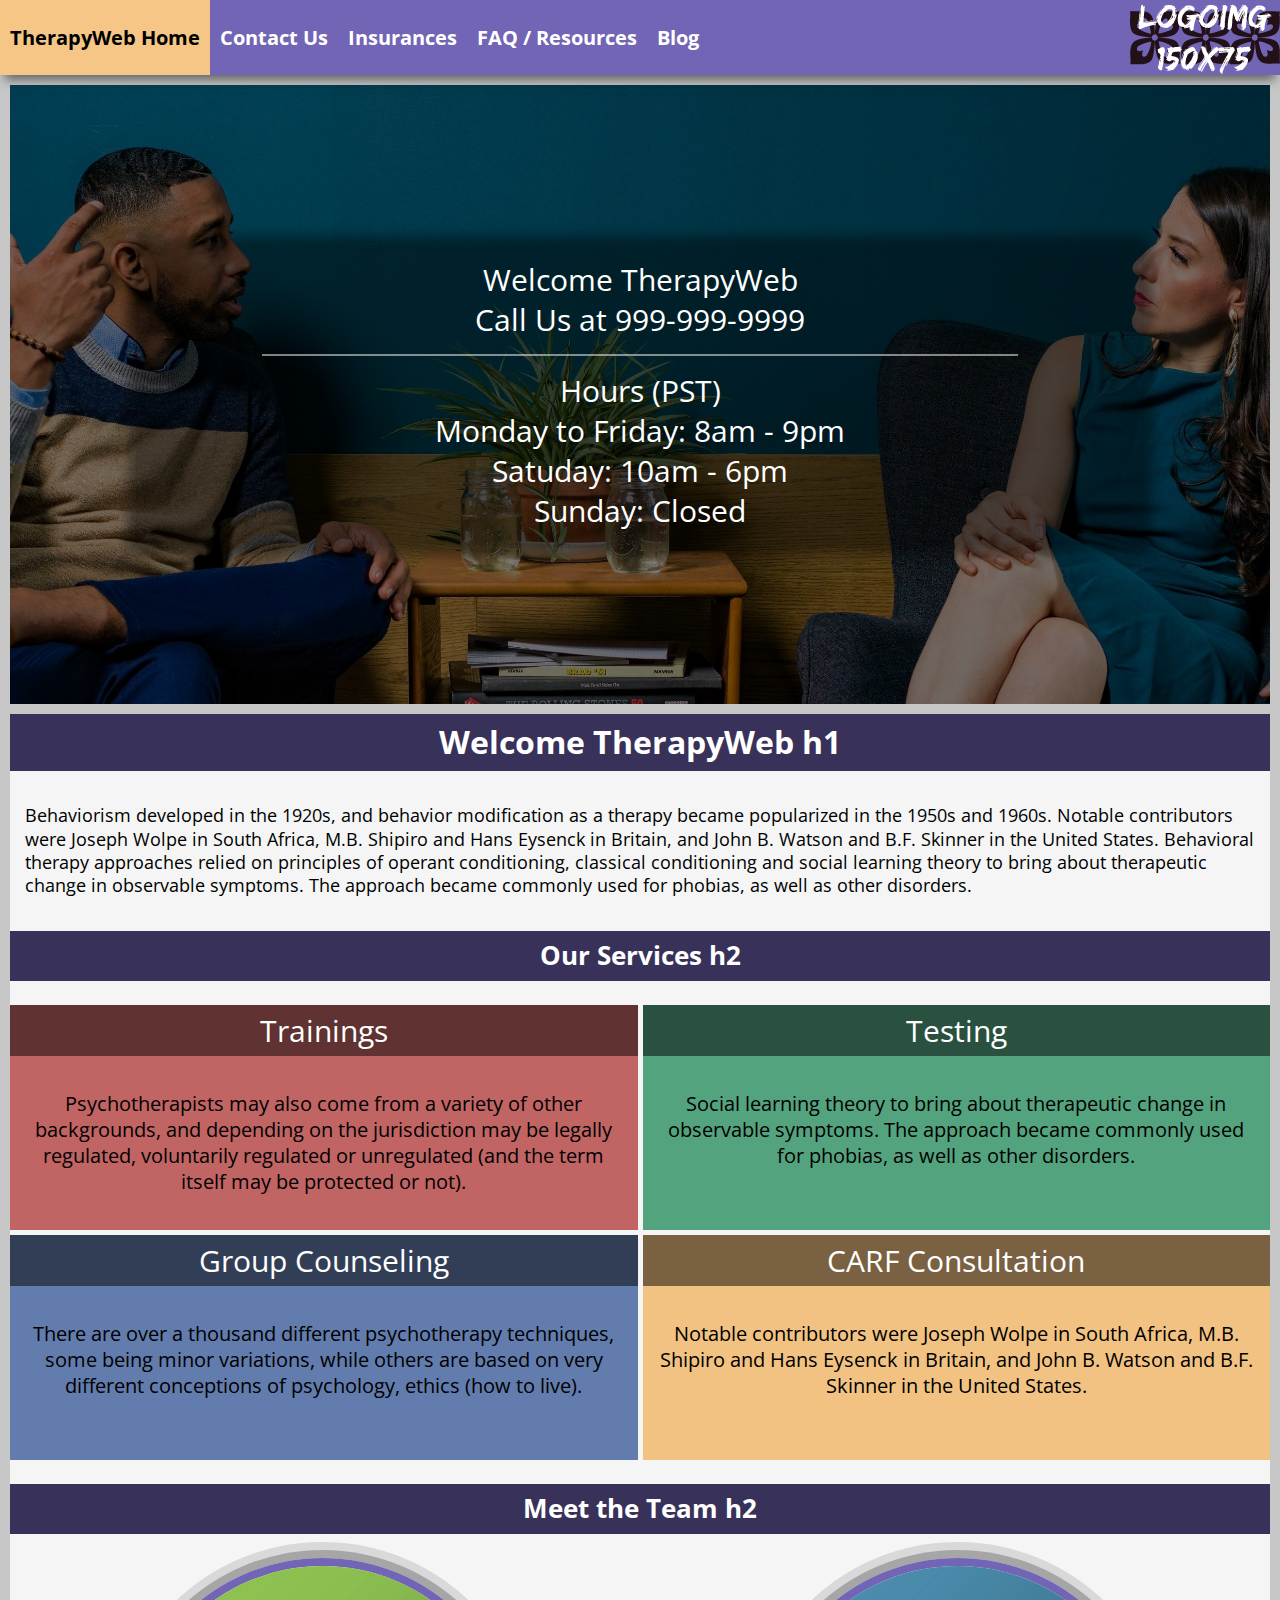
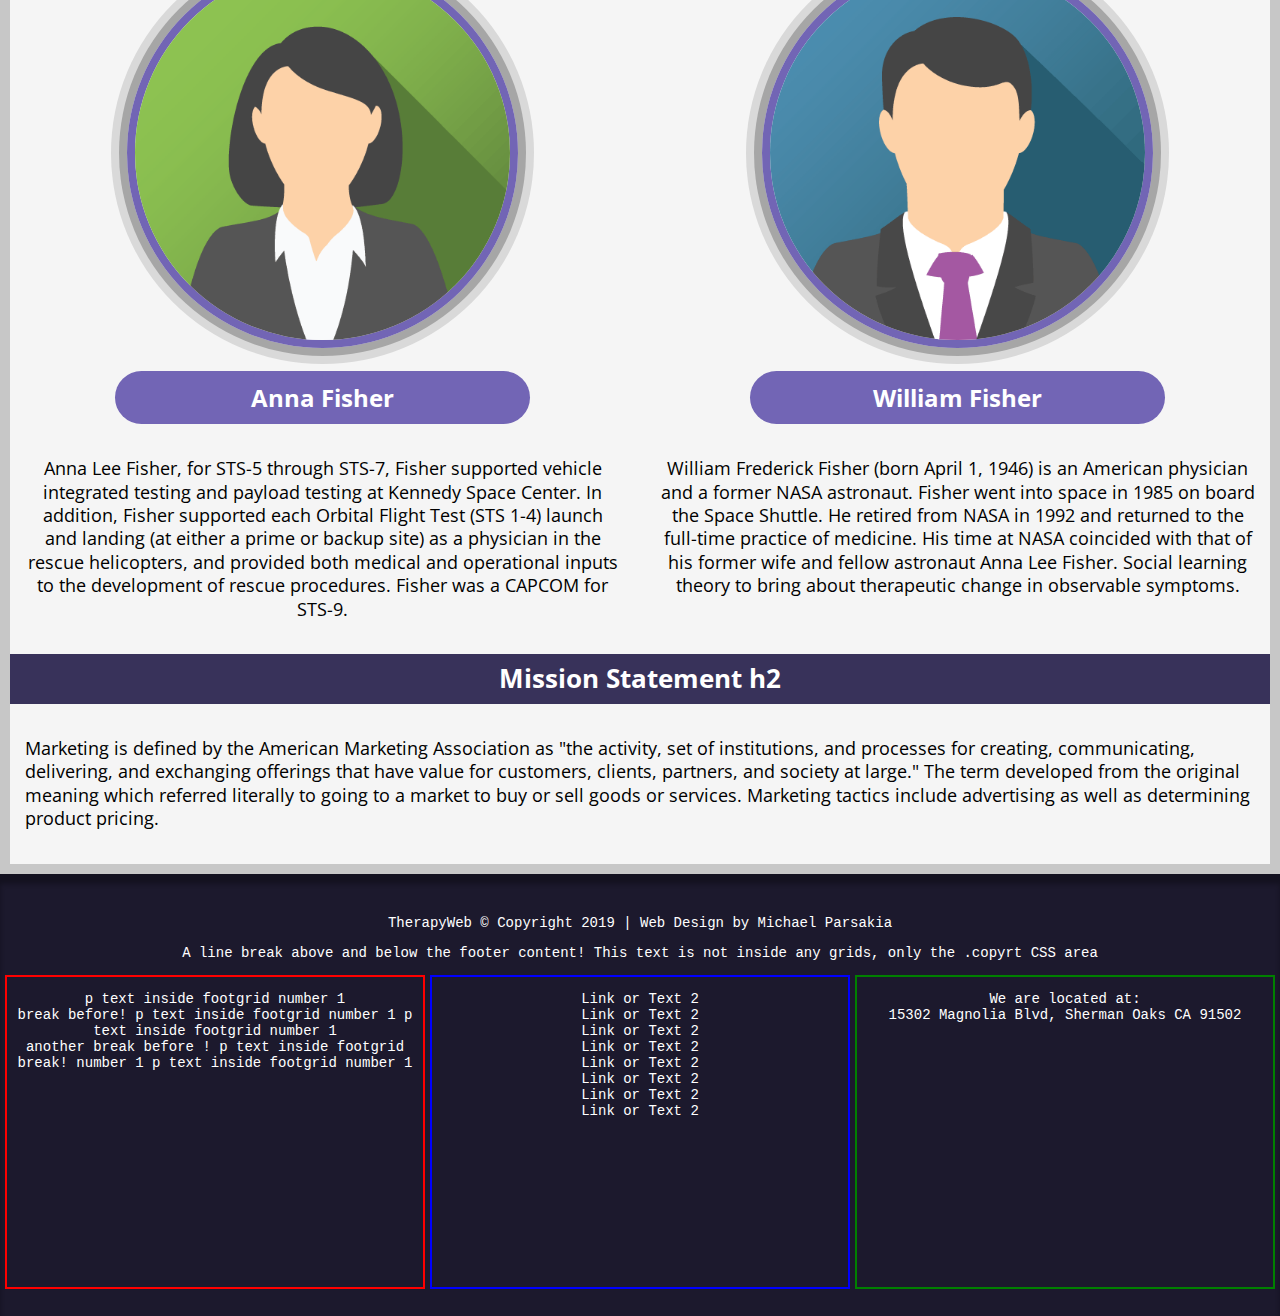
==== index.html @ 4777f462 "gridded footer area, changed some profile pic borders" ====
<!DOCTYPE html>
<html>
<head>
<title>TherapyWeb Home</title>
<link rel="stylesheet" href="css/main.css">
<meta name="description" content="THERAPYWEB-DESCRIPTION">
<meta charset="utf-8">
<meta http-equiv="X-UA-Compatible" content="IE=edge">
<meta name="viewport" content="width=device-width,initial-scale=1">
<link href="https://fonts.googleapis.com/css?family=Open+Sans:400,600" rel="stylesheet"> <!-- for googleFonts -->
</head>
<body>
    
<script>
function navBarJs() {
  var item = document.getElementById("navbar");
  if (item.className === "topnav") {
    item.className += " responsive";
  } else {
    item.className = "topnav";
  }
}
</script>
    
    <nav class="navwrap">
        <div class="topnav" id="navbar">
            <a href="index.html" class="active" id="topact">TherapyWeb Home</a>
            <a href="#">Contact Us</a>
            <a href="#">Insurances</a>
            <a href="#">FAQ / Resources</a>
            <a href="#">Blog</a>
            <a href="javascript:void(0);" class="icon" onclick="navBarJs()"><b>≡</b></a>
            <img class="navlogo" src="photos/150x75test.png"/>
        </div>
    </nav>
    
    <div class="widewrapper"> 
        <header class="herocontainer">
                <img src="photos/clear.gif" class="clearimg"/>
                <div class="herotxt">
                    <p>Welcome TherapyWeb</p>
                    <p>Call Us at 999-999-9999</p>
                    <hr>
                    <p>Hours (PST)</p>
                    <p>Monday to Friday: 8am - 9pm</p>
                    <p>Satuday: 10am - 6pm</p>
                    <p>Sunday: Closed</p>
                </div>
        </header>

        <main class="widemain">
            <div class="wmaintxt">
                <span class="mainlabel"><h1>Welcome TherapyWeb h1</h1></span>
				<p>Behaviorism developed in the 1920s, and behavior modification as a therapy became popularized in the 1950s and 1960s. Notable contributors were Joseph Wolpe in South Africa, M.B. Shipiro and Hans Eysenck in Britain, and John B. Watson and B.F. Skinner in the United States. Behavioral therapy approaches relied on principles of operant conditioning, classical conditioning and social learning theory to bring about therapeutic change in observable symptoms. The approach became commonly used for phobias, as well as other disorders.</p>
                <span class="mainlabel"><h2>Our Services h2</h2></span>
            <br>
                <div class="maingrid">
                    <div class="one"><span class="label">Trainings</span><p>Psychotherapists may also come from a variety of other backgrounds, and depending on the jurisdiction may be legally regulated, voluntarily regulated or unregulated (and the term itself may be protected or not).</p></div>
                    <div class="two"><span class="label">Testing</span><p>Social learning theory to bring about therapeutic change in observable symptoms. The approach became commonly used for phobias, as well as other disorders.</p></div>
                    <div class="three"><span class="label">Group Counseling</span><p>There are over a thousand different psychotherapy techniques, some being minor variations, while others are based on very different conceptions of psychology, ethics (how to live). </p></div>
                    <div class="four"><span class="label">CARF Consultation</span><p> Notable contributors were Joseph Wolpe in South Africa, M.B. Shipiro and Hans Eysenck in Britain, and John B. Watson and B.F. Skinner in the United States.</p></div>
                </div>
            <br>
                <span class="mainlabel"><h2>Meet the Team h2</h2></span>
                <br>
                <div class="teamgrid">
                    <div class="picleft">
                        <div class="pfpcont"><img src="photos/img_avatar2.png"/></div>
                        <span class="pfpspan">Anna Fisher</span>
                        <p>Anna Lee Fisher, for STS-5 through STS-7, Fisher supported vehicle integrated testing and payload testing at Kennedy Space Center. In addition, Fisher supported each Orbital Flight Test (STS 1-4) launch and landing (at either a prime or backup site) as a physician in the rescue helicopters, and provided both medical and operational inputs to the development of rescue procedures. Fisher was a CAPCOM for STS-9.</p>
                    </div>
                    <div class="picright">
                        <div class="pfpcont"><img src="photos/img_avatar.png"/></div>
                        <span class="pfpspan">William Fisher</span>
                        <p>William Frederick Fisher (born April 1, 1946) is an American physician and a former NASA astronaut. Fisher went into space in 1985 on board the Space Shuttle. He retired from NASA in 1992  and returned to the full-time practice of medicine. His time at NASA coincided with that of his former wife and fellow astronaut Anna Lee Fisher. Social learning theory to bring about therapeutic change in observable symptoms. </p>
                    </div>
                </div>
                <span class="mainlabel"><h2>Mission Statement h2</h2></span>
				<p>Marketing is defined by the American Marketing Association as "the activity, set of institutions, and processes for creating, communicating, delivering, and exchanging offerings that have value for customers, clients, partners, and society at large." The term developed from the original meaning which referred literally to going to a market to buy or sell goods or services.  Marketing tactics include advertising as well as determining product pricing.</p>
			</div>
        </main>
    </div>    
    
    <footer class="copyrt">
    <br>
    <p>TherapyWeb © Copyright 2019 | Web Design by Michael Parsakia</p>
    <p>A line break above and below the footer content! This text is not inside any grids, only the .copyrt CSS area</p>
        <div class="footgrid">
          <div class="footleft"><p>p text inside footgrid number 1 <br> break before! p text inside footgrid number 1 p text inside footgrid number 1 <br> another break before ! p text inside footgrid <br> break! number 1 p text inside footgrid number 1</p></div>
          <div class="footmid"><p>Link or Text 2<br>Link or Text 2<br>Link or Text 2<br>Link or Text 2<br>Link or Text 2<br>Link or Text 2<br>Link or Text 2<br>Link or Text 2<br></p></div>
          <div class="footrt">
              <p>We are located at: <br> 15302 Magnolia Blvd, Sherman Oaks CA 91502</p>
              <div class="mapouter">
                  <div class="gmap_canvas">
                      <iframe width="100%" height="250" id="gmap_canvas" src="https://maps.google.com/maps?q=Sherman%20OaksGalleria%2C%20CA&t=&z=13&ie=UTF8&iwloc=&output=embed" frameborder="0" scrolling="no" marginheight="0" marginwidth="0"></iframe>
                  </div>
                  <style>.mapouter{position:relative;text-align:right;height:250px;width:100%;}.gmap_canvas {overflow:hidden;background:none!important;height:250px;width:100%;border-radius:0px;}</style>
              </div>
        </div>
        </div>

    <br>
    </footer>
    
</body>
</html>
---- css/main.css ----
/* TherapyWeb CSS - Michael Parsakia */

html, a {
    letter-spacing: normal;
    font-family: 'Open Sans', sans-serif;
    text-decoration: none;
}

body {
    margin: 0 auto;
    background-color: #808080;
}

/* changes highlight color, WebKit/Blink Browsers, Gecko Browsers */
::selection {
  background: #f5c686; 
}

::-moz-selection {
  background: #f5c686; 
}

/* on mobile / small window stretch page out */
@media screen and (max-width: 800px) {
    body {
        max-width: 100vw;
    }
}

/*  WideWrapper CSS - Wraps "Main" */
.widewrapper {    
    display: flex;
    flex-direction: column;     /* flex and direction or it fucks up */
    min-height: 100vh;          /* stretch body to bottom before footer */
    max-width: 1300px;          /* scales hero image, also offsets navbar! keep in mind if you change this value to update others! */
    background-color: #c7c7c7;
    margin: 0 auto;
    padding: 0px 5px 0px 5px;   /* extra "trim" on the sides wrapping main*/
}

.widewrapper a, a:hover{
    text-decoration: none;
}

.widewrapper b {
    font-weight: bold;
}

/* HeroContainer and ClearGifScale + Text Resizes media queries */
.herocontainer {
    position: relative;
    margin: 10px 5px 5px 5px;
    background-image: linear-gradient(rgba(0, 0, 0, 0.5), rgba(0, 0, 0, 0.5)), url('../photos/hero.jpg'); 
    background-size: auto 100%;
    background-position: center; 
    background-repeat: no-repeat;
}

.clearimg {
    width: 100%;
}


.herotxt {
    position: absolute;
    text-align: center;
    background: rgba(0, 0, 0, 0.4);
    box-shadow: 0 0 12px 8px rgba(0,0,0,0.4); /* blur box soft edges match bg color */
    border-radius: 4px;
    color: #ffffff;
    top: 50%;
    left: 50%;
    transform: translate(-50%, -50%);
    width: 80%;       /* width & height of the shadowbox */
    font-size: 30px;
    line-height: 10px;
}

/* hr style for the rules inside the shadowbox */
.herotxt hr {
    border:none;
    height: 1px;
    color: #ffffff;
    background-color: #ffffff;
    width: 75%;   
}

/* Scaling font for shadowbox resizing */
@media screen and (max-width: 900px) {
    .herotxt {
        font-size: 20px;
    }
}

@media screen and (max-width: 800px) {
    .herotxt {
        font-size: 18px;
    }
}

@media screen and (max-width: 700px) {
    .herotxt {
        font-size: 16px;
    }
}

@media screen and (max-width: 600px) {
    .herotxt {
        font-size: 14px;
    }
}

@media screen and (max-width: 500px) {
    .herotxt {
        font-size: 12px;
    }
}

@media screen and (max-width: 400px) {
    .herotxt {
        font-size: 10px;
    }
}

@media screen and (max-width: 300px) {
    .herotxt {
        font-size: 8px;
    }
}

/* header for pages that are NOT the homepage with hero image - FIX THIS UP!! */
.wideheader {
    padding: 10px;
    margin: 5px;
    text-align: center;
    color: #f5f5f5;
    background-color: #323232;
}

.wideheader h1 {
    color: #f5f5f5;
    font-size: 32px; 
    margin: 0 auto;
}


/* widemain CSS - inner container of widerwapper & used on one-off pages and homepage */
.widemain {
    font-size: 18px;
    padding: 0px;
    margin: 5px 5px 10px 5px;       /* for some reason bottom needs double PX before footer (TRBL) */
    background-color: #f5f5f5;
    flex: 1;                        /* stretches the container to the footer */
}

/* we don't have any hr's yet but if we do we will use this, sofar we use .mainlabel below */
.widemain hr {
    border: none;
    height: 2px;
    color: #7265b5;
    background-color: #7265b5;
    width: 100%;
    margin-top:5px;
    margin-bottom:5px;
}

/* SPANNED h1 and h2 tags, used in the "span" tags for the "headings" (purple lines) */
.mainlabel h1 {
    padding: 6px 0px 8px 0px;
    color: #ffffff;
    background: #38325a;
    border-radius: 0px;
    text-align: center;
    width: 100%;
    margin: 0 auto;
    font-size: 32px;
}

.mainlabel h2 {
    padding: 6px 0px 8px 0px;
    color: #ffffff;
    background: #38325a;
    border-radius: 0px;
    text-align: center;
    width: 100%;
    margin: 0 auto;
    font-size: 26px;
}

/* If you need regular h-tags (unspanned) code them in here (most likely inside wmaintxt) */

/* --- Most content is inside wmaintxt --- */
.wmaintxt {
    
}

/* PurpleBanner Spanned edge to edge, but this currently affects <p> tags in the grids! */
.wmaintxt p {
    padding: 15px;  
    line-height: 130%;
    color: #000000;
}

/* mobile overrides wmaintxt */
@media screen and (max-width: 700px) {
    .wmaintxt {

    }
    
    .wmaintxt p {
    padding: 10px;  
    line-height: 130%;
    color: #000000;
    }
}


/* Navbar CSS and JS Styling */
.navwrap {
    display: block;
    background-color: #7265b5;
    overflow: hidden;
    position: sticky;
    position: -webkit-sticky;
    top: 0;
    -moz-box-shadow: 0px 10px 10px -5px rgba(0,0,0,0.5); /* dropshadow trim & cross-browser css */
    -webkit-box-shadow: 0px 10px 10px -5px rgba(0,0,0,0.5);
    box-shadow: 0px 10px 10px -5px rgba(0,0,0,0.5);
    z-index: 999;       /* z-index high value to always show this top, (fix for hero img overlap) */
}

.topnav {
    max-width: 1310px;      /* This value = widewrapper max + it's padding left and right */
    margin: 0 auto;
    overflow: hidden;
    background-color: #7265b5;
}

/* Links <a>'s must be floated left, navlogo must be floated right for this long-purple to work & center things above content*/
.topnav a {
    float: left;
    padding: 0px 10px;      /* 10 so it lines up w/ widewrap pad L R */
    font-size: 20px;   
    font-weight: bold;
    color: #ffffff;
    line-height: 75px;      /* line-height of the logo's tall value */

}

.navlogo {
    float:right;
    max-height: 75px;       /* most likely not neccesary if logo is 150x75 */
}


.topnav a:hover {
    background-color: #f5c686;
    color: black;
}

/* override the text to black on first button */
#topact {
    color:#000000; 
}

.active {
    background-color: rgba(255, 255, 255, 0.5);
    color: black;
}

.topnav .icon {
    display: none;
}

    
/*
navbar breakpoints for scaling below, fix later.
some of the text will wrap and the navbar will take up 2x the space
also the logo needs to scale down or be hidden completely
this navbar size is smaller than full-size but not the sandwich-iphone menu one

@media screen and (max-width: 1000px) {
    .navlogo {
        display: none;
    }
    .topnav a {
        font-size: 18px;
        padding: 0px 10px;
    }
}
    
*/

/* navbar changes when on mobile or resize */
@media screen and (max-width: 700px) {

    .navlogo {
        display: none; /* hide the logo for now, maybe we can get this to show nicely somehow later */
    }
    
    .topnav a {
        line-height: 65px;
    }
    
    .topnav a:not(:first-child) {
        display: none;
  }

    .topnav a.icon {
        float: right;
        display: block;
        background-color: rgba(0,0,0,0.5);   
        color: white;
        padding: 0 28px;
        font-size: 32px;
  }
    
    .topnav a:hover {
        background-color: #f5c686;  
        color: #000000;
  }

    .topnav.responsive {
        position: relative;
  }

    .topnav.responsive .icon {
        position: absolute;
        right: 0;
        top: 0;
  }

    .topnav.responsive a {
        float: none;
        display: block;
        text-align: left;
  }
}


/* copyright area footer & remember the <p> overrides, .copyrt wraps the grid's rules !! */
.copyrt {
    background-color: #1c192d;
    padding: 5px;
    -moz-box-shadow: 0px 10px 5px rgba(0,0,0,0.3) inset;
    -webkit-box-shadow: 0px 10px 5px rgba(0,0,0,0.3) inset;
    box-shadow: 0px 10px 5px rgba(0,0,0,0.3) inset;
}

.copyrt p {
    font-size: 14px;
    text-align: center;
    font-family: monospace;
    color: #ffffff;
}

/* the 3 div grid in the footer left mid right */
.footgrid {
  display: grid;
  word-wrap: break-word;
  grid-gap: 5px;
  grid-template-columns: 1fr 1fr 1fr;
  grid-template-rows: 1fr;
  grid-template-areas: "footleft footmid footrt";
}

.footleft { 
    grid-area: footleft; 
    border: 2px red solid;
}

.footmid {
    grid-area: footmid;
    border: 2px blue solid;
}

.footrt { 
    grid-area: footrt; 
    border:2px green solid;
}


/* Footer Grid Vertical Mobile */
@media screen and (max-width: 800px) {
    .footgrid {
    display: grid;
    grid-template-columns: auto;
    grid-template-rows: auto;    
    grid-template-areas:"footleft" 
                        "footmid"
                        "footrt";
    }
}



/* Specific CSS Rules Begin */

.label {
    display: block;
    background: rgba(0,0,0,0.5);
    color: #ffffff;
    font-size: 30px;
    padding: 5px;
}

/* 2 x 2 Grid on Homepage for Content */
.maingrid {
    display: grid;
    word-wrap: break-word;
    grid-gap: 5px;
    grid-template-columns: 1fr 1fr;
    grid-template-rows: 1fr 1fr;
    grid-template-areas:"one two"
                        "three four";
}

.one {
    grid-area: one;
    background-color: #c16464;
    text-align: center;
    font-size: 20px;
    color: #000000;    
}

.two {
    grid-area: two;
    background-color: #54a37f;
    text-align: center;
    font-size: 20px;
    color: #000000;
}

.three {
    grid-area: three;
    background-color: #627cad;
    text-align: center;
    font-size: 20px;
    color: #000000;
}

.four {
    grid-area: four;
    background-color: #f2c282;
    text-align: center;
    font-size: 20px;
    color: #000000;
}

/* Reorder the Grid to Vertical on Mobile */
@media screen and (max-width: 800px) {
    .maingrid{
    display: grid;
    grid-template-columns: auto;
    grid-template-rows: auto;    
    grid-template-areas:"one" 
                        "two"
                        "three"
                        "four";
    }
}

/* Meet the Team Grid */
.teamgrid {
  display: grid;
  word-wrap: break-word;
  grid-gap: 10px;
  grid-template-columns: 1fr 1fr;
  grid-template-rows: 1fr;
  grid-template-areas: "picleft picright";
}

.picleft { 
    grid-area: picleft;
    text-align: center;
}

.picright { 
    grid-area: picright;   
    text-align: center;
}

/* Vertical Team Grid Mobile */
@media screen and (max-width: 800px) {
    .teamgrid {
    display: grid;
    grid-template-columns: auto;
    grid-template-rows: auto;    
    grid-template-areas:"picleft" 
                        "picright";
    }
}

/* Meet the Team photos CSS */
.pfpcont {
   text-align: center;
   margin: 0 auto;
   padding-bottom: 18px;
}

.pfpcont img {
  border-radius: 50%;
  max-width: 60%;
  border: 8px solid #7265b5;
  box-shadow:0 0 0 8px hsl(0, 0%, 65%),  0 0 0 16px hsl(0, 0%, 85%);
}

.pfpspan {
    padding: 10px 20px;
    font-size: 24px;
    color: #ffffff;
    background: #7265b5;
    border-radius: 50px;
    display: block;
    margin: 0 auto;
    width: 60%;
    font-weight: bold;
}







/*  ----- PROGRAMMING NOTES -----
-----------------------------------------------------------------------------------------------
https://www.tutorialrepublic.com/codelab.php?topic=faq&file=placing-text-over-an-image-with-css

<!DOCTYPE html>
<html lang="en">
<head>
<meta charset="UTF-8">
<title>Example of Text Block Over Image</title>
<style type="text/css">
    .box{
        position: relative;
        display: inline-block; 
    }
    .box .text{
        position: absolute;
        z-index: 999;
        margin: 0 auto;
        left: 0;
        right: 0;        
        text-align: center;
        top: 40%; 
        background: rgba(0, 0, 0, 0.8);
        font-family: Arial,sans-serif;
        color: #fff;
        width: 60%;
    }
</style>
</head> 
<body>
    <div class="box">
    	<img src="/examples/images/kites.jpg" alt="Flying Kites">
        <div class="text">
            <h1>Flying Kites</h1>
        </div>
    </div>
</body>
</html>           

------------------------------------------------------------------------------------------------

http://www.delwinvriend.com/en/resizable-full-width-hero-images

<div style="width: 100%; background-image: url('hero_1920x468px.jpg'); background-size: auto 100%; background-position: center top; background-repeat: no-repeat;">
    <div style="max-width: 960px; margin: 0 auto;">
        <img src="clear_960x468.gif" style="width: 100%;" alt="My Hero" />
    </div>
</div>

------------------------------------------------------------------------------------------------

https://www.w3schools.com/howto/howto_css_image_text.asp (also have TL TR BL BR)


.centered {
  position: absolute;
  top: 50%;
  left: 50%;
  transform: translate(-50%, -50%);
}

<div class="container">
  <img src="img_snow_wide.jpg" alt="Snow" style="width:100%;">
  <div class="bottom-left">Bottom Left</div>
  <div class="top-left">Top Left</div>
  <div class="top-right">Top Right</div>
  <div class="bottom-right">Bottom Right</div>
  <div class="centered">Centered</div>
</div>



On the one two three four divs, bottom rounding only:
border-radius: 0px 0px 10px 10px;
*/
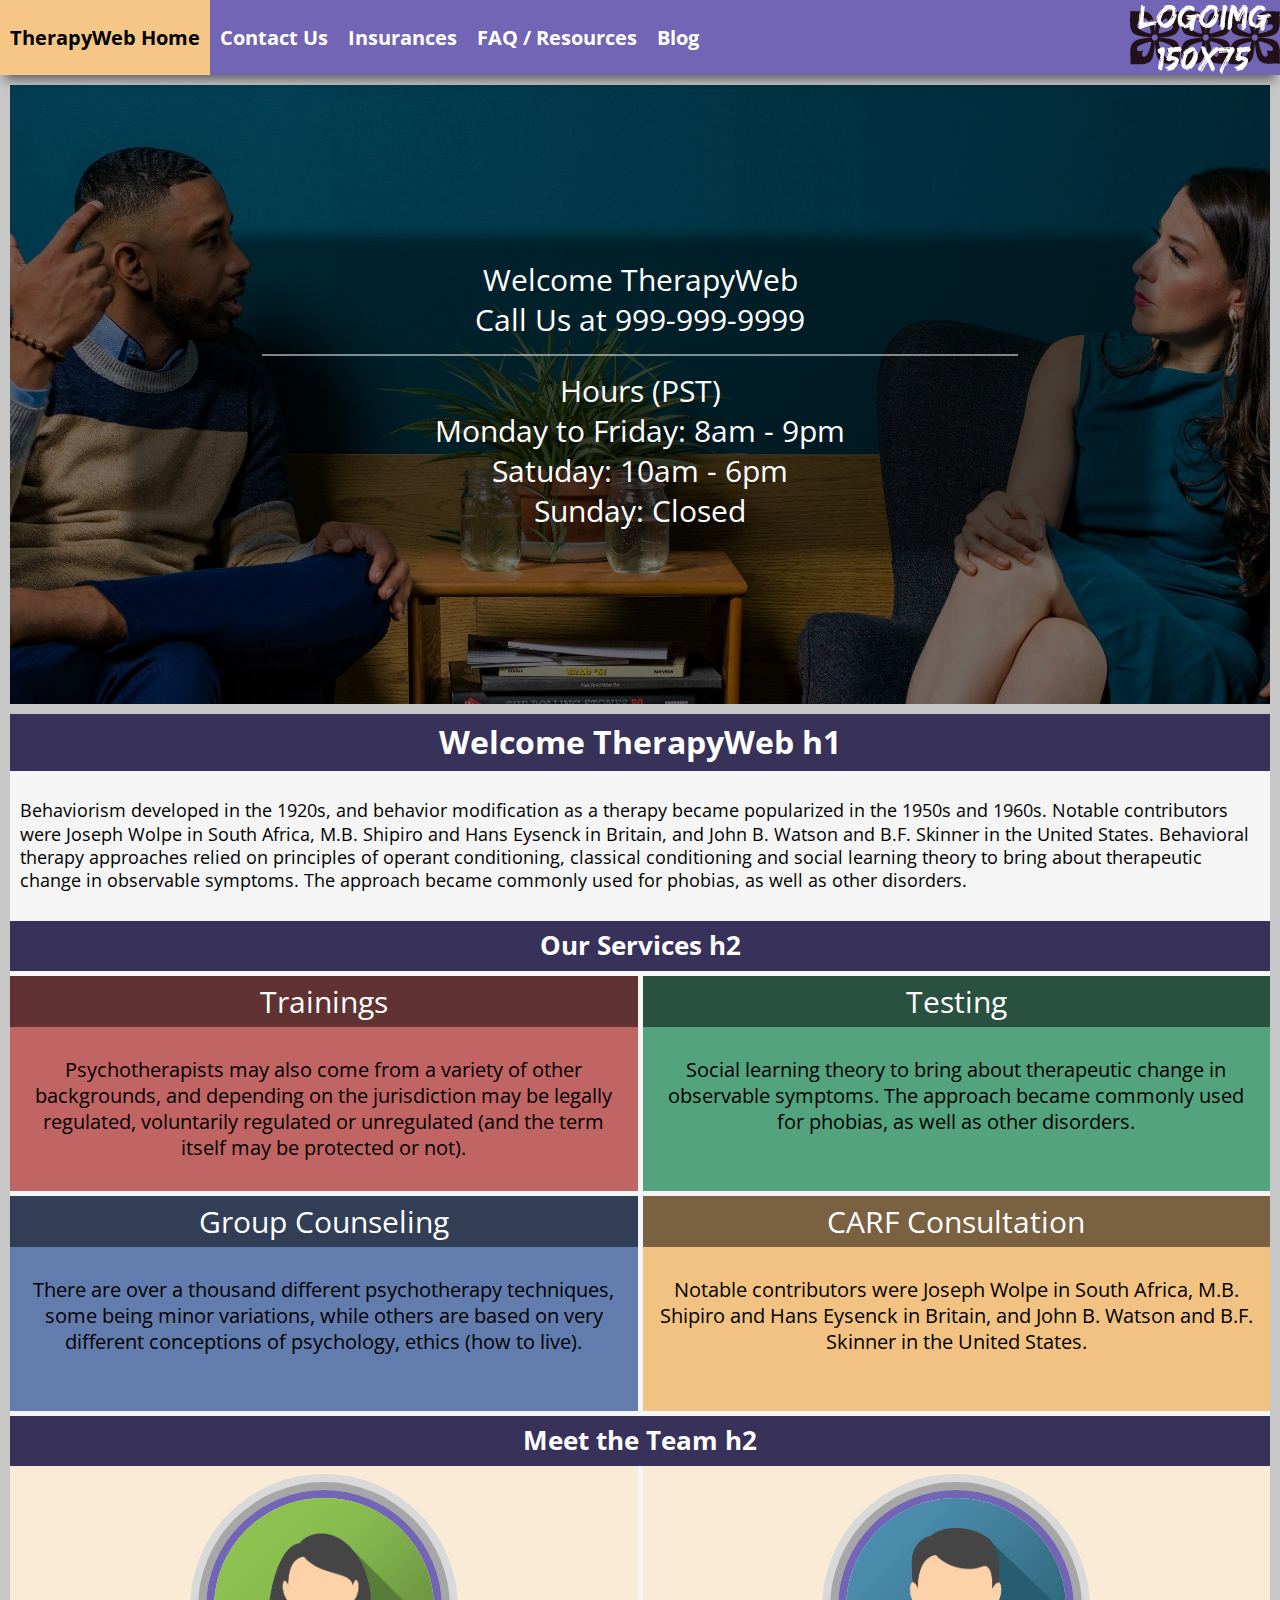
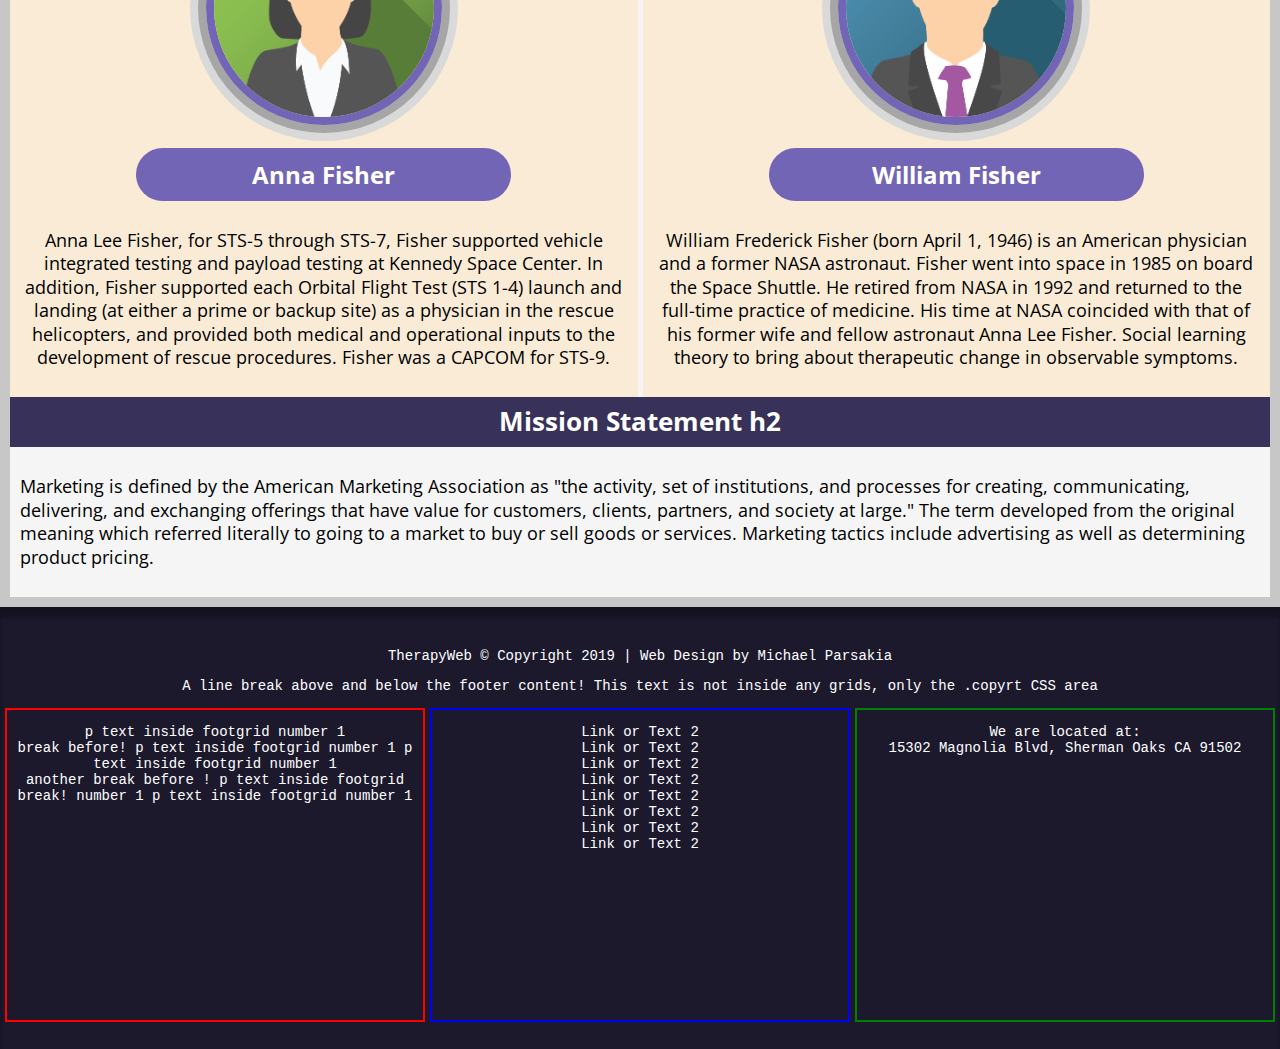
==== commit 61d28c89: "minor changes, fixed hero text scaling and overflow, some grid gap fixes" ====
--- a/index.html
+++ b/index.html
@@ -53,16 +53,13 @@
                 <span class="mainlabel"><h1>Welcome TherapyWeb h1</h1></span>
 				<p>Behaviorism developed in the 1920s, and behavior modification as a therapy became popularized in the 1950s and 1960s. Notable contributors were Joseph Wolpe in South Africa, M.B. Shipiro and Hans Eysenck in Britain, and John B. Watson and B.F. Skinner in the United States. Behavioral therapy approaches relied on principles of operant conditioning, classical conditioning and social learning theory to bring about therapeutic change in observable symptoms. The approach became commonly used for phobias, as well as other disorders.</p>
                 <span class="mainlabel"><h2>Our Services h2</h2></span>
-            <br>
                 <div class="maingrid">
                     <div class="one"><span class="label">Trainings</span><p>Psychotherapists may also come from a variety of other backgrounds, and depending on the jurisdiction may be legally regulated, voluntarily regulated or unregulated (and the term itself may be protected or not).</p></div>
                     <div class="two"><span class="label">Testing</span><p>Social learning theory to bring about therapeutic change in observable symptoms. The approach became commonly used for phobias, as well as other disorders.</p></div>
                     <div class="three"><span class="label">Group Counseling</span><p>There are over a thousand different psychotherapy techniques, some being minor variations, while others are based on very different conceptions of psychology, ethics (how to live). </p></div>
                     <div class="four"><span class="label">CARF Consultation</span><p> Notable contributors were Joseph Wolpe in South Africa, M.B. Shipiro and Hans Eysenck in Britain, and John B. Watson and B.F. Skinner in the United States.</p></div>
                 </div>
-            <br>
                 <span class="mainlabel"><h2>Meet the Team h2</h2></span>
-                <br>
                 <div class="teamgrid">
                     <div class="picleft">
                         <div class="pfpcont"><img src="photos/img_avatar2.png"/></div>
--- a/css/main.css
+++ b/css/main.css
@@ -1,6 +1,10 @@
 /* TherapyWeb CSS - Michael Parsakia */
 
-html, a {
+html {
+    background-color: #808080;
+}
+
+a {
     letter-spacing: normal;
     font-family: 'Open Sans', sans-serif;
     text-decoration: none;
@@ -9,6 +13,7 @@
 body {
     margin: 0 auto;
     background-color: #808080;
+    font-family: 'Open Sans', sans-serif;
 }
 
 /* changes highlight color, WebKit/Blink Browsers, Gecko Browsers */
@@ -88,45 +93,47 @@
 /* Scaling font for shadowbox resizing */
 @media screen and (max-width: 900px) {
     .herotxt {
-        font-size: 20px;
+        font-size: 24px;
     }
 }
 
 @media screen and (max-width: 800px) {
     .herotxt {
-        font-size: 18px;
+        font-size: 22px;
     }
 }
 
 @media screen and (max-width: 700px) {
     .herotxt {
-        font-size: 16px;
+        font-size: 20px;
     }
 }
 
 @media screen and (max-width: 600px) {
     .herotxt {
-        font-size: 14px;
+        font-size: 18px;
     }
 }
 
 @media screen and (max-width: 500px) {
     .herotxt {
-        font-size: 12px;
+        font-size: 16px;
+    }
+
+}
+
+@media screen and (max-width:450px) {
+        .herocontainer {
+        overflow: scroll; /* scroll overflow the text & shadowbox in case of an old phone visiting site... */
     }
 }
 
 @media screen and (max-width: 400px) {
     .herotxt {
-        font-size: 10px;
-    }
-}
-
-@media screen and (max-width: 300px) {
-    .herotxt {
-        font-size: 8px;
-    }
-}
+        font-size: 14px;
+    }
+}
+
 
 /* header for pages that are NOT the homepage with hero image - FIX THIS UP!! */
 .wideheader {
@@ -196,7 +203,7 @@
 
 /* PurpleBanner Spanned edge to edge, but this currently affects <p> tags in the grids! */
 .wmaintxt p {
-    padding: 15px;  
+    padding: 10px;  
     line-height: 130%;
     color: #000000;
 }
@@ -249,7 +256,7 @@
 
 .navlogo {
     float:right;
-    max-height: 75px;       /* most likely not neccesary if logo is 150x75 */
+    max-height: 75px;       /* most likely not neccesary if logo is == 150x75 */
 }
 
 
@@ -310,7 +317,7 @@
         float: right;
         display: block;
         background-color: rgba(0,0,0,0.5);   
-        color: white;
+        color: #ffffff;
         padding: 0 28px;
         font-size: 32px;
   }
@@ -407,8 +414,11 @@
 /* 2 x 2 Grid on Homepage for Content */
 .maingrid {
     display: grid;
+    
+    padding: 5px 0px;
+    grid-gap: 5px;
+    
     word-wrap: break-word;
-    grid-gap: 5px;
     grid-template-columns: 1fr 1fr;
     grid-template-rows: 1fr 1fr;
     grid-template-areas:"one two"
@@ -463,8 +473,8 @@
 /* Meet the Team Grid */
 .teamgrid {
   display: grid;
+  grid-gap: 5px;
   word-wrap: break-word;
-  grid-gap: 10px;
   grid-template-columns: 1fr 1fr;
   grid-template-rows: 1fr;
   grid-template-areas: "picleft picright";
@@ -473,11 +483,14 @@
 .picleft { 
     grid-area: picleft;
     text-align: center;
+    background-color: #faebd7;
 }
 
 .picright { 
     grid-area: picright;   
     text-align: center;
+    background-color: #faebd7;
+
 }
 
 /* Vertical Team Grid Mobile */
@@ -493,6 +506,7 @@
 
 /* Meet the Team photos CSS */
 .pfpcont {
+   padding-top: 24px;
    text-align: center;
    margin: 0 auto;
    padding-bottom: 18px;
@@ -500,20 +514,20 @@
 
 .pfpcont img {
   border-radius: 50%;
-  max-width: 60%;
+  max-width: 35%;
   border: 8px solid #7265b5;
   box-shadow:0 0 0 8px hsl(0, 0%, 65%),  0 0 0 16px hsl(0, 0%, 85%);
 }
 
 .pfpspan {
-    padding: 10px 20px;
+    padding: 10px 15px;
     font-size: 24px;
     color: #ffffff;
-    background: #7265b5;
+    background-color: #7265b5;
     border-radius: 50px;
     display: block;
     margin: 0 auto;
-    width: 60%;
+    width: 55%;
     font-weight: bold;
 }
 
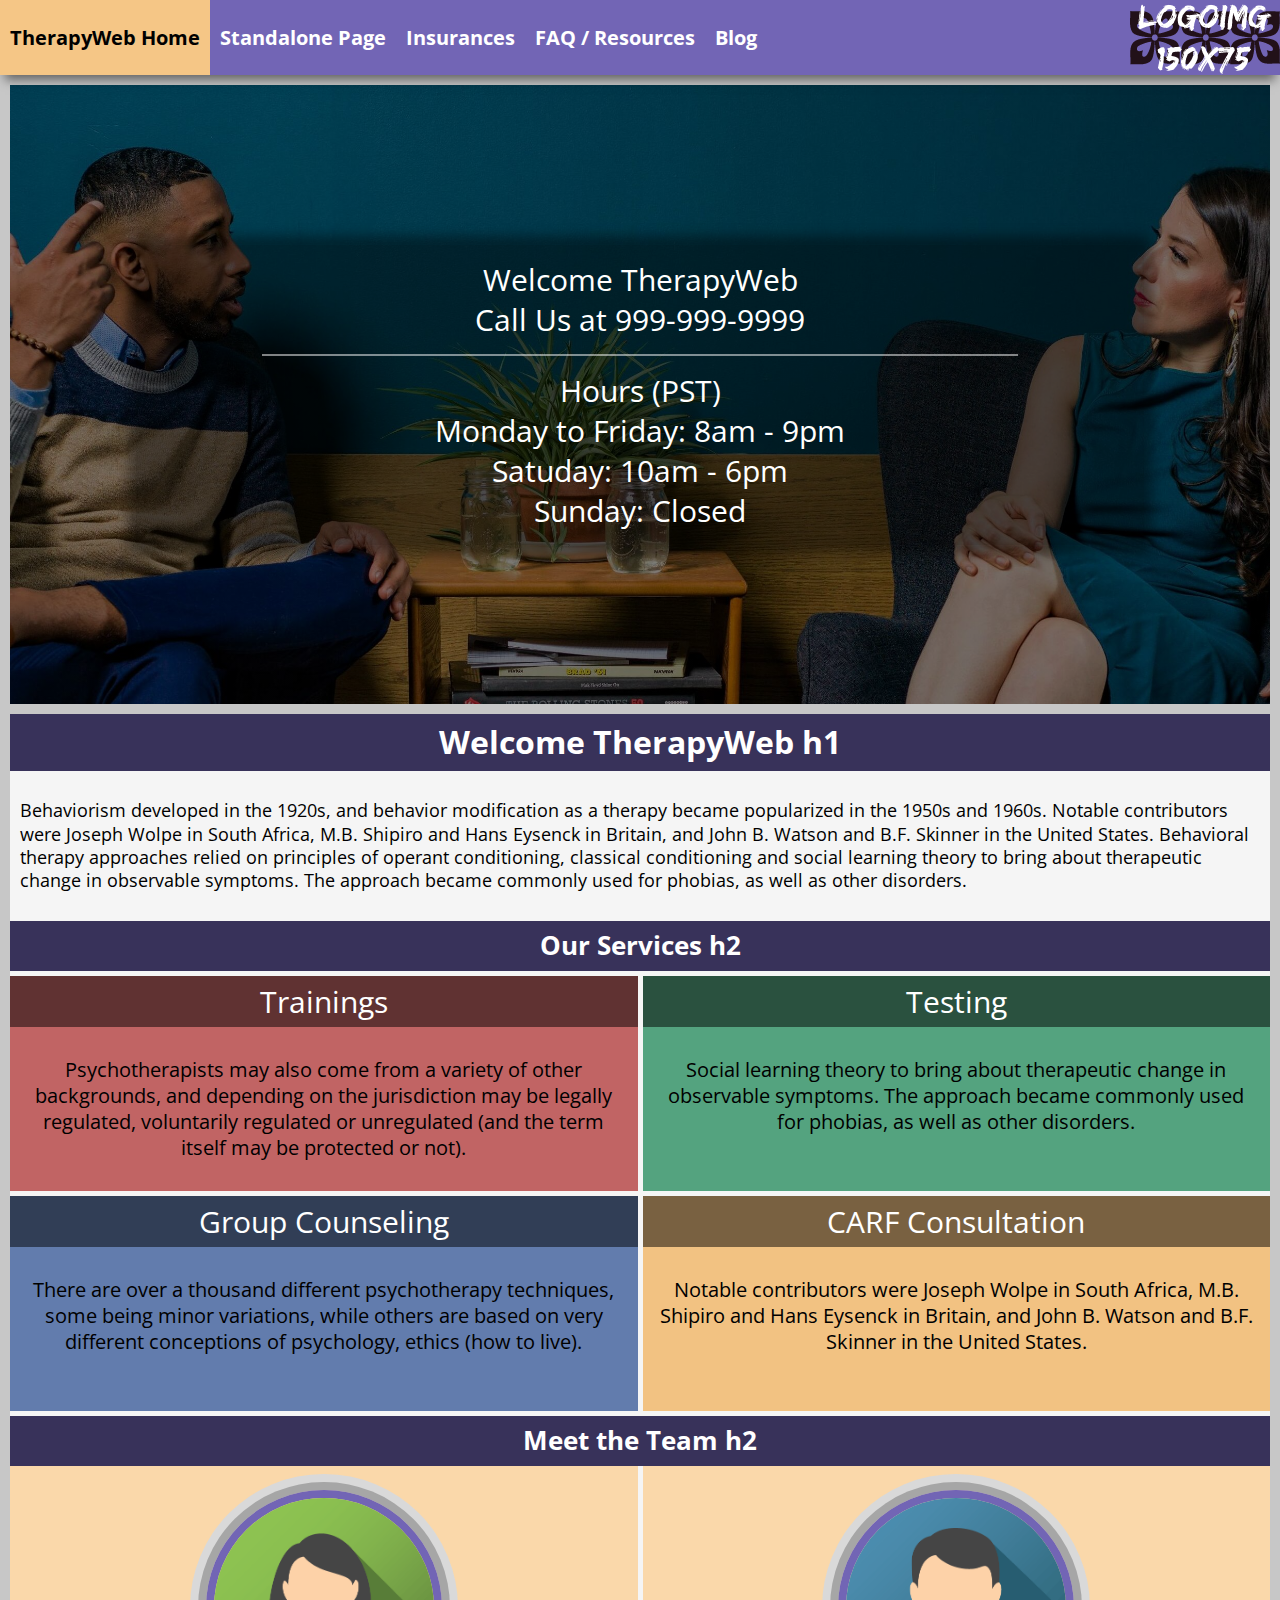
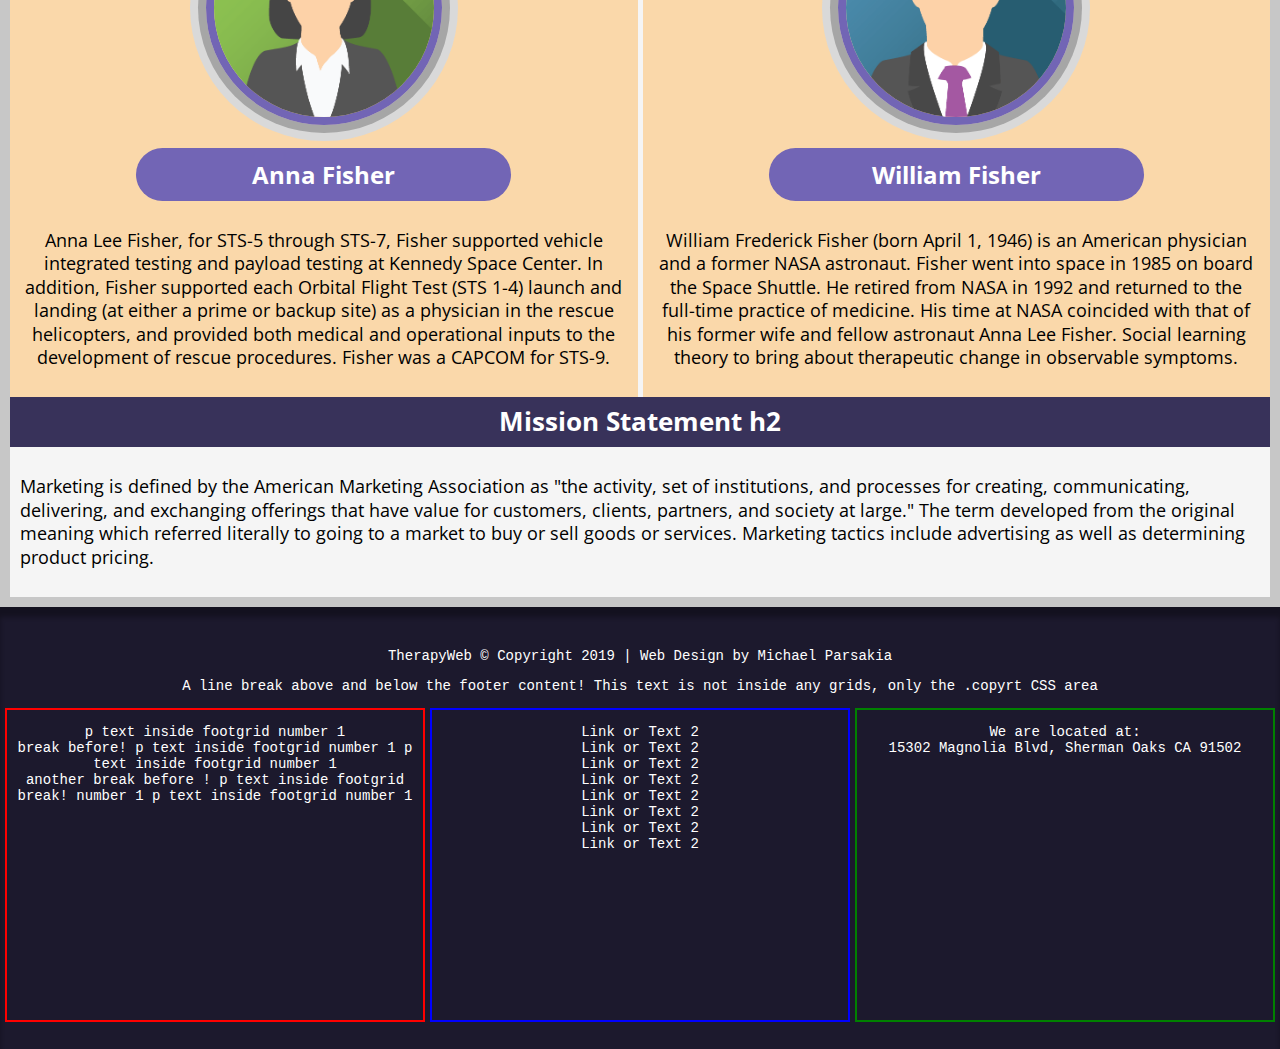
==== commit 5f58b975: "started work on standalone page" ====
--- a/index.html
+++ b/index.html
@@ -25,7 +25,7 @@
     <nav class="navwrap">
         <div class="topnav" id="navbar">
             <a href="index.html" class="active" id="topact">TherapyWeb Home</a>
-            <a href="#">Contact Us</a>
+            <a href="standalone.html">Standalone Page</a>
             <a href="#">Insurances</a>
             <a href="#">FAQ / Resources</a>
             <a href="#">Blog</a>
--- a/css/main.css
+++ b/css/main.css
@@ -35,7 +35,7 @@
 /*  WideWrapper CSS - Wraps "Main" */
 .widewrapper {    
     display: flex;
-    flex-direction: column;     /* flex and direction or it fucks up */
+    flex-direction: column;     /* flex and direction or it fxs up */
     min-height: 100vh;          /* stretch body to bottom before footer */
     max-width: 1300px;          /* scales hero image, also offsets navbar! keep in mind if you change this value to update others! */
     background-color: #c7c7c7;
@@ -122,7 +122,7 @@
 
 }
 
-@media screen and (max-width:450px) {
+@media screen and (max-width: 450px) {
         .herocontainer {
         overflow: scroll; /* scroll overflow the text & shadowbox in case of an old phone visiting site... */
     }
@@ -135,17 +135,17 @@
 }
 
 
-/* header for pages that are NOT the homepage with hero image - FIX THIS UP!! */
+/* header for pages that are NOT the homepage with hero image */
 .wideheader {
-    padding: 10px;
-    margin: 5px;
-    text-align: center;
-    color: #f5f5f5;
-    background-color: #323232;
+    padding: 15px;
+    margin: 10px 5px 5px 5px;
+    text-align: center;
+    color: #ffffff;
+    background-color: #38325a;
 }
 
 .wideheader h1 {
-    color: #f5f5f5;
+    color: #ffffff;
     font-size: 32px; 
     margin: 0 auto;
 }
@@ -194,9 +194,34 @@
     font-size: 26px;
 }
 
+/* span labels for the standalone pages */
+.altlabel h1 {
+    padding: 6px 0px 8px 0px;
+    color: #38325a;
+    background: #38325a;
+    border-radius: 0px;
+    text-align: center;
+    width: 100%;
+    margin: 0 auto;
+    font-size: 32px;
+}
+
+.altlabel h2 {
+    padding: 6px 0px 8px 0px;
+    color: #38325a;
+    background: #fad8aa;
+    border-radius: 0px;
+    text-align: center;
+    width: 100%;
+    margin: 0 auto;
+    font-size: 26px;
+}
+
+
 /* If you need regular h-tags (unspanned) code them in here (most likely inside wmaintxt) */
 
-/* --- Most content is inside wmaintxt --- */
+
+/* --- Most content is wrapped inside wmaintxt --- */
 .wmaintxt {
     
 }
@@ -207,6 +232,7 @@
     line-height: 130%;
     color: #000000;
 }
+
 
 /* mobile overrides wmaintxt */
 @media screen and (max-width: 700px) {
@@ -230,10 +256,10 @@
     position: sticky;
     position: -webkit-sticky;
     top: 0;
-    -moz-box-shadow: 0px 10px 10px -5px rgba(0,0,0,0.5); /* dropshadow trim & cross-browser css */
+    -moz-box-shadow: 0px 10px 10px -5px rgba(0,0,0,0.5);    /* dropshadow trim & cross-browser css */
     -webkit-box-shadow: 0px 10px 10px -5px rgba(0,0,0,0.5);
     box-shadow: 0px 10px 10px -5px rgba(0,0,0,0.5);
-    z-index: 999;       /* z-index high value to always show this top, (fix for hero img overlap) */
+    z-index: 999;           /* z-index high value to always show this top, (fix for hero img overlap) */
 }
 
 .topnav {
@@ -483,13 +509,13 @@
 .picleft { 
     grid-area: picleft;
     text-align: center;
-    background-color: #faebd7;
+    background-color: #fad8aa;
 }
 
 .picright { 
     grid-area: picright;   
     text-align: center;
-    background-color: #faebd7;
+    background-color: #fad8aa;
 
 }
 
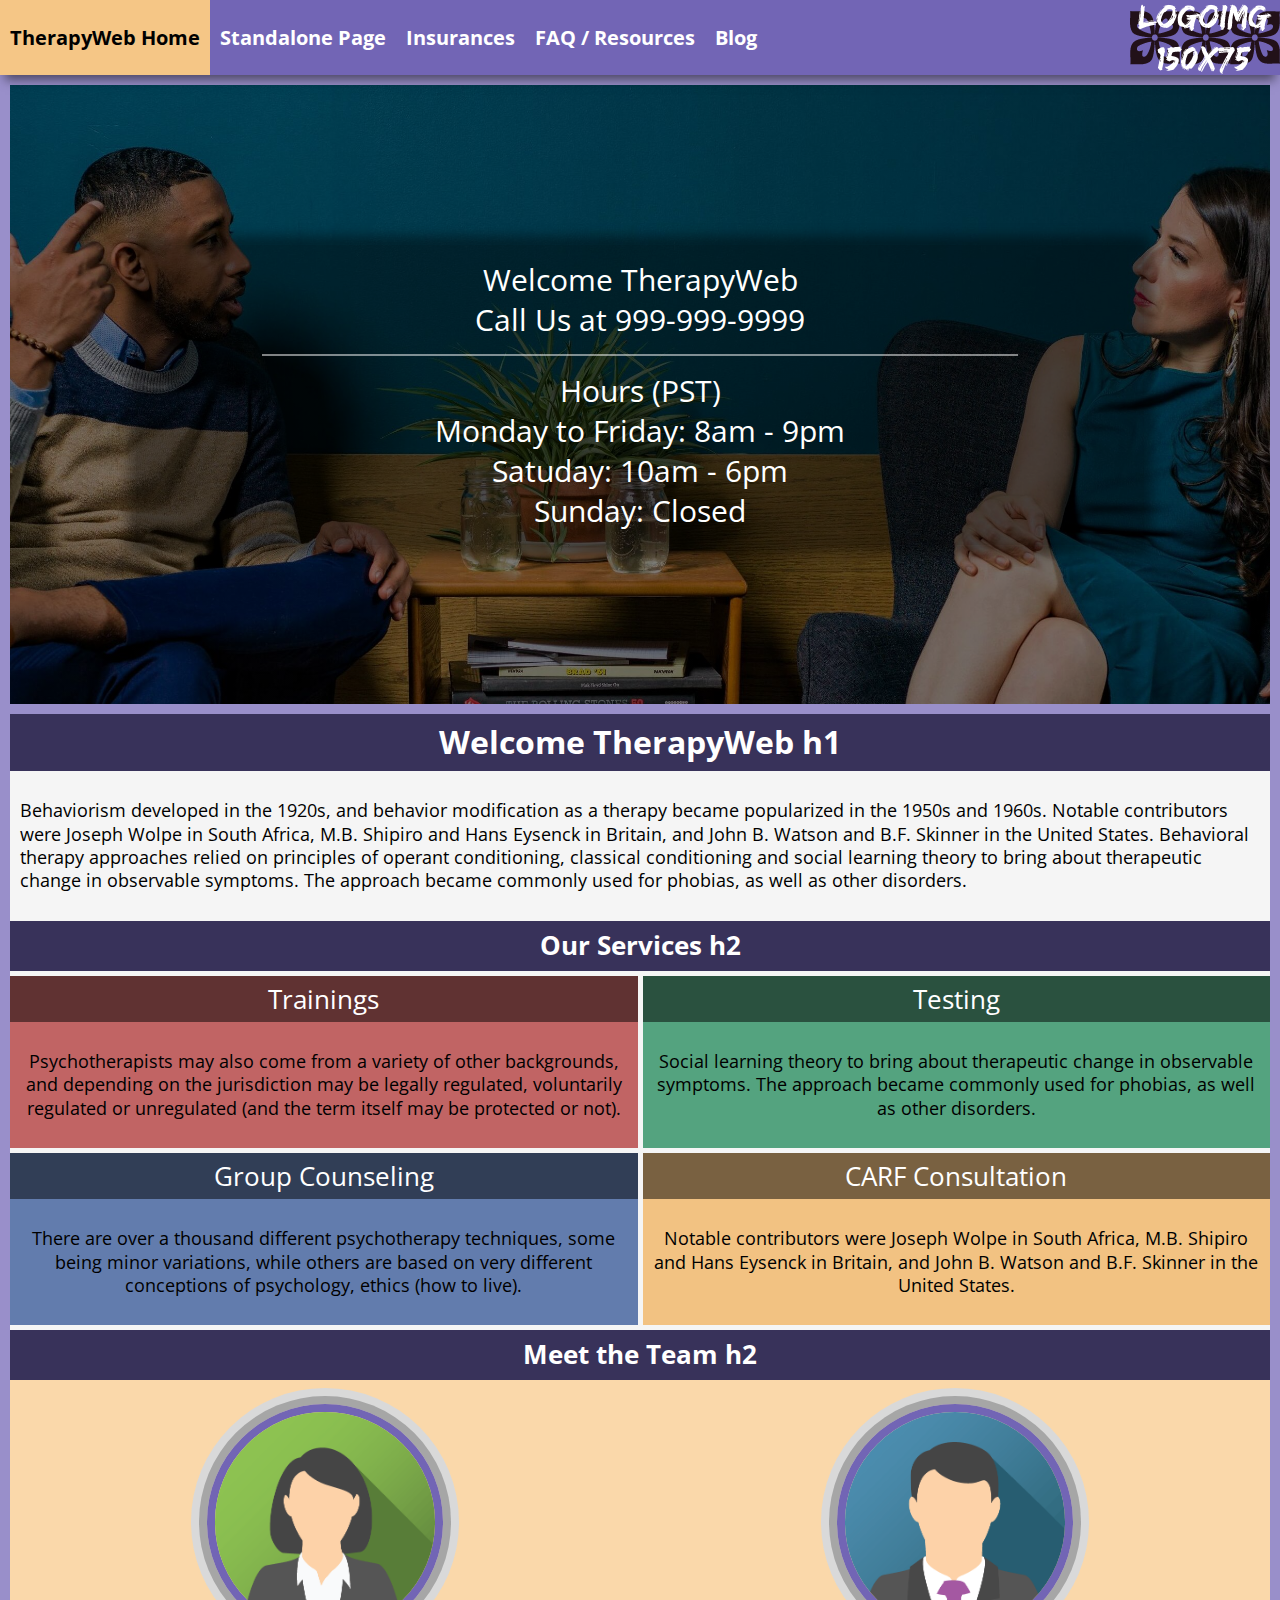
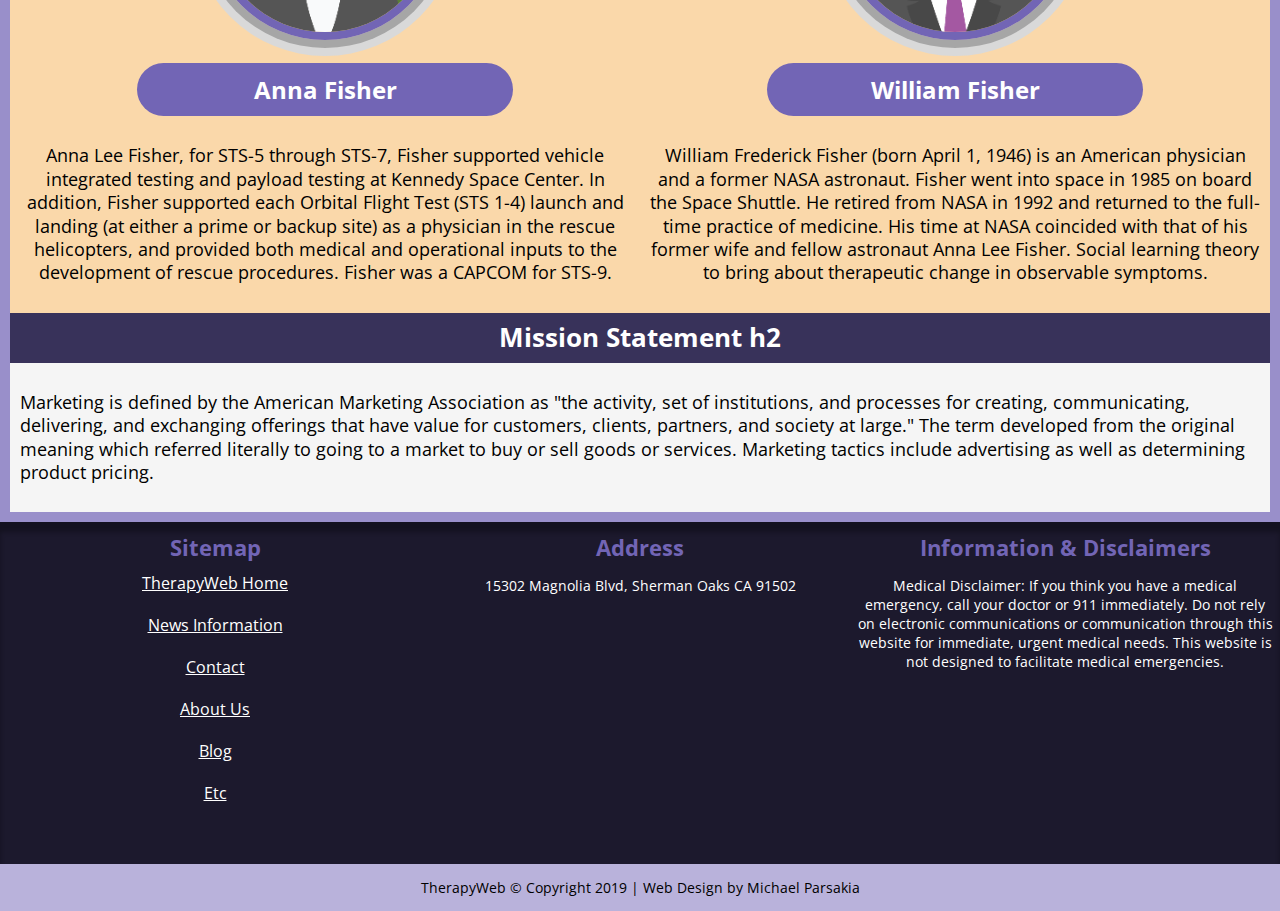
==== commit 10827327: "edited standalone, footer, colorscheme" ====
--- a/index.html
+++ b/index.html
@@ -79,26 +79,40 @@
     </div>    
     
     <footer class="copyrt">
-    <br>
-    <p>TherapyWeb © Copyright 2019 | Web Design by Michael Parsakia</p>
-    <p>A line break above and below the footer content! This text is not inside any grids, only the .copyrt CSS area</p>
+    <div class="copywrap">
+
         <div class="footgrid">
-          <div class="footleft"><p>p text inside footgrid number 1 <br> break before! p text inside footgrid number 1 p text inside footgrid number 1 <br> another break before ! p text inside footgrid <br> break! number 1 p text inside footgrid number 1</p></div>
-          <div class="footmid"><p>Link or Text 2<br>Link or Text 2<br>Link or Text 2<br>Link or Text 2<br>Link or Text 2<br>Link or Text 2<br>Link or Text 2<br>Link or Text 2<br></p></div>
-          <div class="footrt">
-              <p>We are located at: <br> 15302 Magnolia Blvd, Sherman Oaks CA 91502</p>
+          <div class="footleft">
+            <div class="footmap">
+              <span class="footspan">Sitemap</span>
+                  <a href="#home">TherapyWeb Home</a>
+                  <a href="#news">News Information</a>
+                  <a href="#contact">Contact</a>
+                  <a href="#about">About Us</a>
+                  <a href="#about">Blog</a>
+                  <a href="#about">Etc</a>
+            </div>
+          </div>
+          <div class="footmid">
+            <span class="footspan">Address</span>
+              <p> 15302 Magnolia Blvd, Sherman Oaks CA 91502</p>
               <div class="mapouter">
                   <div class="gmap_canvas">
                       <iframe width="100%" height="250" id="gmap_canvas" src="https://maps.google.com/maps?q=Sherman%20OaksGalleria%2C%20CA&t=&z=13&ie=UTF8&iwloc=&output=embed" frameborder="0" scrolling="no" marginheight="0" marginwidth="0"></iframe>
                   </div>
                   <style>.mapouter{position:relative;text-align:right;height:250px;width:100%;}.gmap_canvas {overflow:hidden;background:none!important;height:250px;width:100%;border-radius:0px;}</style>
               </div>
+            </div>
+          <div class="footrt">
+              <span class="footspan">Information &amp; Disclaimers</span>
+                <p>Medical Disclaimer: If you think you have a medical emergency, call your doctor or 911 immediately. Do not rely on electronic communications or communication through this website for immediate, urgent medical needs. This website is not designed to facilitate medical emergencies.</p>
+          </div>
         </div>
-        </div>
+    </div>
+    </footer>
 
-    <br>
-    </footer>
-    
+ <div class="endcopyrt"><p>TherapyWeb © Copyright 2019 | Web Design by Michael Parsakia</p></div>
+
 </body>
 </html>
 
--- a/css/main.css
+++ b/css/main.css
@@ -1,7 +1,7 @@
 /* TherapyWeb CSS - Michael Parsakia */
 
 html {
-    background-color: #808080;
+    background-color: #cdcdcd;
 }
 
 a {
@@ -12,7 +12,7 @@
 
 body {
     margin: 0 auto;
-    background-color: #808080;
+    background-color: #cdcdcd;
     font-family: 'Open Sans', sans-serif;
 }
 
@@ -38,7 +38,7 @@
     flex-direction: column;     /* flex and direction or it fxs up */
     min-height: 100vh;          /* stretch body to bottom before footer */
     max-width: 1300px;          /* scales hero image, also offsets navbar! keep in mind if you change this value to update others! */
-    background-color: #c7c7c7;
+    background-color: #998FCA;
     margin: 0 auto;
     padding: 0px 5px 0px 5px;   /* extra "trim" on the sides wrapping main*/
 }
@@ -380,10 +380,15 @@
     box-shadow: 0px 10px 5px rgba(0,0,0,0.3) inset;
 }
 
+/* copyright content wrapper, max width and centering of content */
+.copywrap {
+    max-width: 1310px;
+    margin: 0 auto;
+}
+
 .copyrt p {
     font-size: 14px;
     text-align: center;
-    font-family: monospace;
     color: #ffffff;
 }
 
@@ -399,17 +404,16 @@
 
 .footleft { 
     grid-area: footleft; 
-    border: 2px red solid;
+
 }
 
 .footmid {
     grid-area: footmid;
-    border: 2px blue solid;
+
 }
 
 .footrt { 
     grid-area: footrt; 
-    border:2px green solid;
 }
 
 
@@ -427,13 +431,13 @@
 
 
 
-/* Specific CSS Rules Begin */
+/* ----- Specific CSS Rules Begin ----- */
 
 .label {
     display: block;
     background: rgba(0,0,0,0.5);
     color: #ffffff;
-    font-size: 30px;
+    font-size: 26px;
     padding: 5px;
 }
 
@@ -455,7 +459,7 @@
     grid-area: one;
     background-color: #c16464;
     text-align: center;
-    font-size: 20px;
+    font-size: 18px;
     color: #000000;    
 }
 
@@ -463,7 +467,7 @@
     grid-area: two;
     background-color: #54a37f;
     text-align: center;
-    font-size: 20px;
+    font-size: 18px;
     color: #000000;
 }
 
@@ -471,7 +475,7 @@
     grid-area: three;
     background-color: #627cad;
     text-align: center;
-    font-size: 20px;
+    font-size: 18px;
     color: #000000;
 }
 
@@ -479,7 +483,7 @@
     grid-area: four;
     background-color: #f2c282;
     text-align: center;
-    font-size: 20px;
+    font-size: 18px;
     color: #000000;
 }
 
@@ -499,7 +503,7 @@
 /* Meet the Team Grid */
 .teamgrid {
   display: grid;
-  grid-gap: 5px;
+  grid-gap: 0px;
   word-wrap: break-word;
   grid-template-columns: 1fr 1fr;
   grid-template-rows: 1fr;
@@ -559,7 +563,80 @@
 
 
 
-
+/* css footer sitemap on left side of grid */
+.footmap {
+    width: 50%;
+    margin: 0 auto;
+}
+
+
+.footmap a {
+  display: block;
+  color: #ffffff;
+  text-align: center;
+  padding: 10px 0px 10px 0px;
+  text-decoration: underline;
+}
+
+.footmap a:hover {
+    background-color: #f5c686;
+    color: black;
+}
+
+/* spanned "labels" within the footer */
+.footspan {
+  display: block;
+  color: #7265b5;
+  text-align: center;
+  font-size: 22px;
+  font-weight: bold;
+  margin: 5px 0px 0px 0px;
+}
+
+.endcopyrt {
+    display: inline-block;
+    margin: 0 auto;
+    width: 100%;
+    background-color:#B9B2DB;
+    text-align: center;
+    font-size: 14px;
+}
+
+
+/* standalone page grid (2fr left txt & 1fr right for imgs) */
+.standgrid {
+  display: grid;
+  grid-template-columns: 2fr 1fr;
+  grid-template-rows: 1fr;
+  grid-template-areas: "standleft standright";
+}
+
+.standleft { 
+    grid-area: standleft;
+}
+
+.standright { 
+    grid-area: standright;
+    padding: 30px 15px 0px 15px;
+}
+
+.standright img {
+    max-width: 100%;
+    box-shadow: 0 0 10px 6px rgba(0,0,0,0.5);
+    margin: 5px 0px;
+}
+
+
+/* standalone grid mobile rearranged */
+@media screen and (max-width: 800px) {
+    .standgrid {
+    display: grid;
+    grid-template-columns: auto;
+    grid-template-rows: auto;    
+    grid-template-areas:"standleft" 
+                        "standright";
+    }
+}
 
 
 
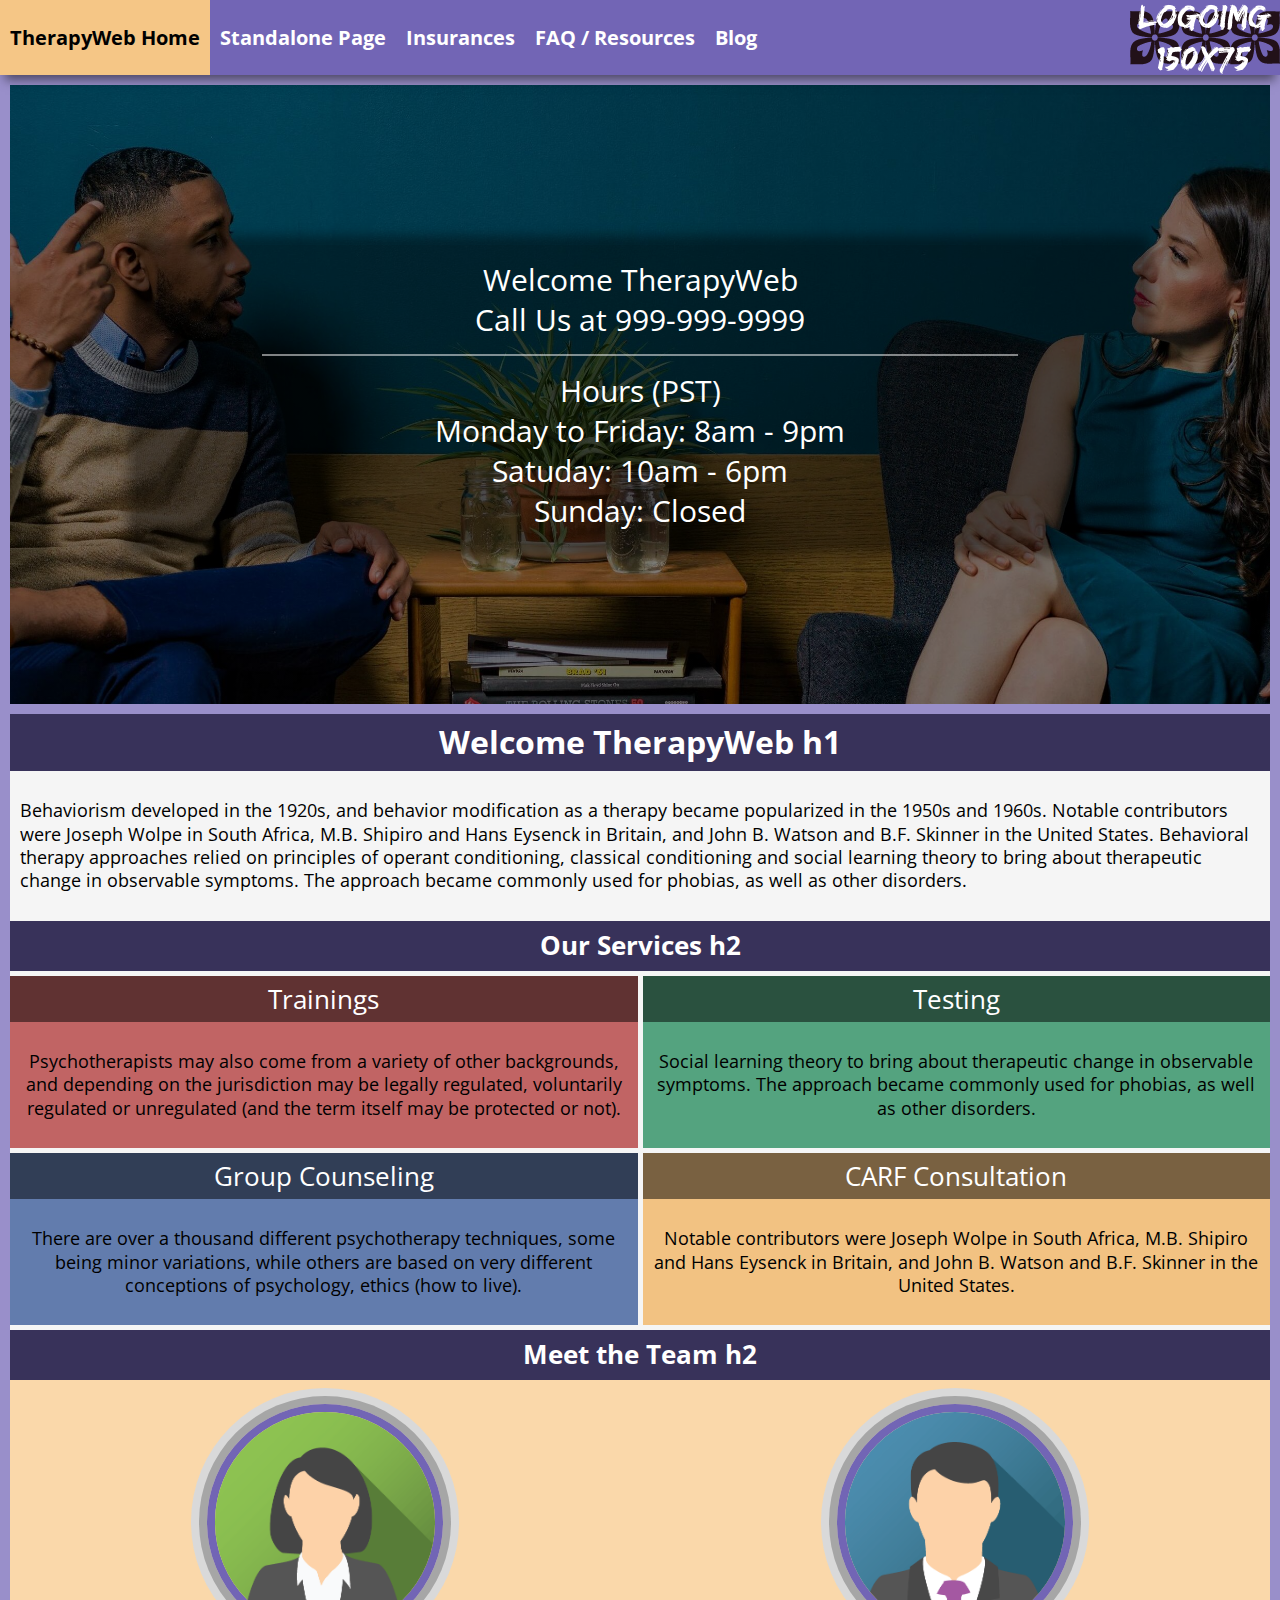
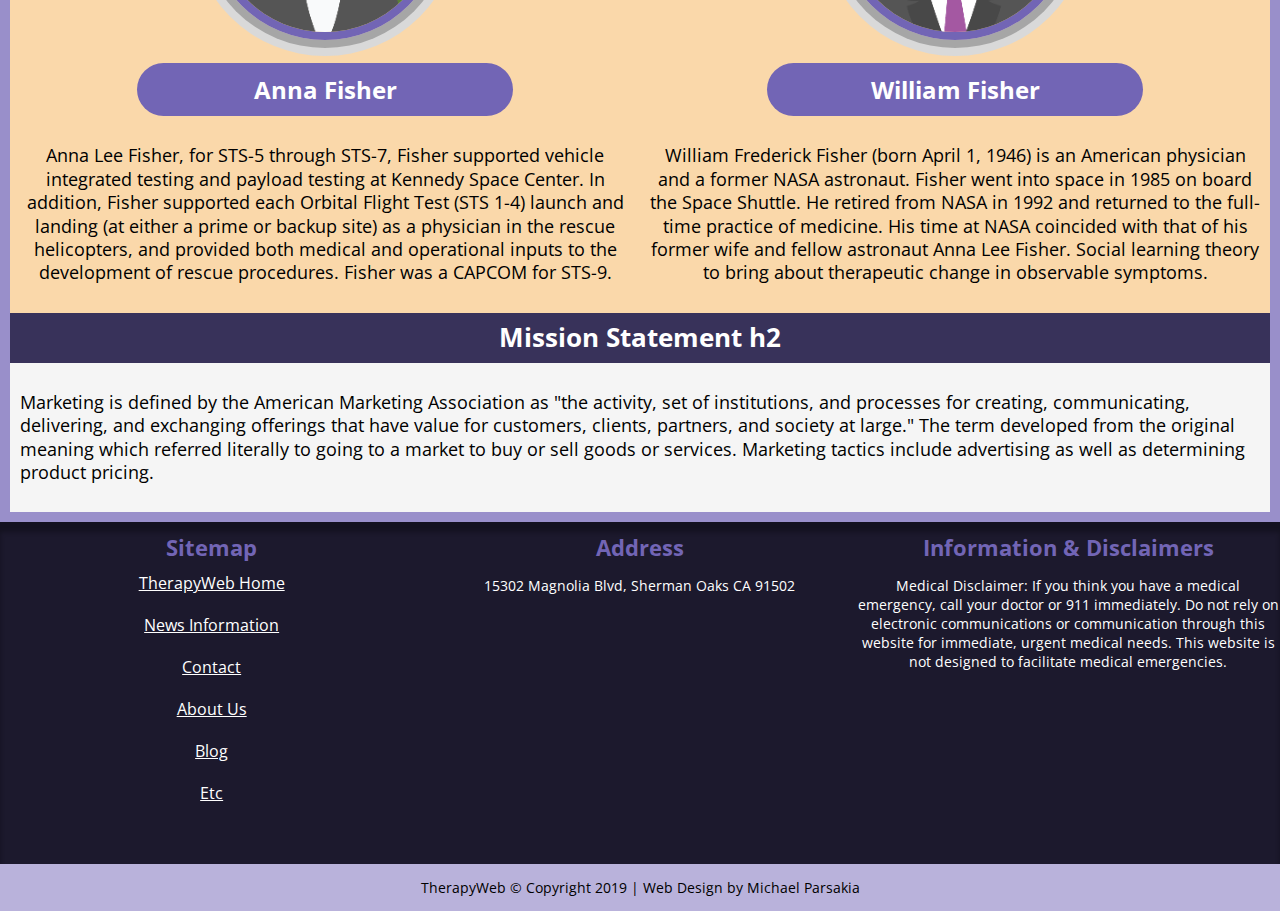
==== commit 9435ffc8: "deleted some unneded code" ====
--- a/index.html
+++ b/index.html
@@ -107,11 +107,13 @@
               <span class="footspan">Information &amp; Disclaimers</span>
                 <p>Medical Disclaimer: If you think you have a medical emergency, call your doctor or 911 immediately. Do not rely on electronic communications or communication through this website for immediate, urgent medical needs. This website is not designed to facilitate medical emergencies.</p>
           </div>
+            
         </div>
     </div>
     </footer>
+    
+  <div class="endcopyrt"><p>TherapyWeb © Copyright 2019 | Web Design by Michael Parsakia</p></div>
 
- <div class="endcopyrt"><p>TherapyWeb © Copyright 2019 | Web Design by Michael Parsakia</p></div>
 
 </body>
 </html>
--- a/css/main.css
+++ b/css/main.css
@@ -154,7 +154,6 @@
 /* widemain CSS - inner container of widerwapper & used on one-off pages and homepage */
 .widemain {
     font-size: 18px;
-    padding: 0px;
     margin: 5px 5px 10px 5px;       /* for some reason bottom needs double PX before footer (TRBL) */
     background-color: #f5f5f5;
     flex: 1;                        /* stretches the container to the footer */
@@ -166,7 +165,6 @@
     height: 2px;
     color: #7265b5;
     background-color: #7265b5;
-    width: 100%;
     margin-top:5px;
     margin-bottom:5px;
 }
@@ -178,7 +176,6 @@
     background: #38325a;
     border-radius: 0px;
     text-align: center;
-    width: 100%;
     margin: 0 auto;
     font-size: 32px;
 }
@@ -189,7 +186,6 @@
     background: #38325a;
     border-radius: 0px;
     text-align: center;
-    width: 100%;
     margin: 0 auto;
     font-size: 26px;
 }
@@ -201,7 +197,6 @@
     background: #38325a;
     border-radius: 0px;
     text-align: center;
-    width: 100%;
     margin: 0 auto;
     font-size: 32px;
 }
@@ -212,7 +207,6 @@
     background: #fad8aa;
     border-radius: 0px;
     text-align: center;
-    width: 100%;
     margin: 0 auto;
     font-size: 26px;
 }
@@ -277,7 +271,6 @@
     font-weight: bold;
     color: #ffffff;
     line-height: 75px;      /* line-height of the logo's tall value */
-
 }
 
 .navlogo {
@@ -323,6 +316,7 @@
 }
     
 */
+
 
 /* navbar changes when on mobile or resize */
 @media screen and (max-width: 700px) {
@@ -374,7 +368,7 @@
 /* copyright area footer & remember the <p> overrides, .copyrt wraps the grid's rules !! */
 .copyrt {
     background-color: #1c192d;
-    padding: 5px;
+    padding: 5px 0px 5px 0px;
     -moz-box-shadow: 0px 10px 5px rgba(0,0,0,0.3) inset;
     -webkit-box-shadow: 0px 10px 5px rgba(0,0,0,0.3) inset;
     box-shadow: 0px 10px 5px rgba(0,0,0,0.3) inset;
@@ -598,6 +592,7 @@
     margin: 0 auto;
     width: 100%;
     background-color:#B9B2DB;
+    color: #000000;
     text-align: center;
     font-size: 14px;
 }
@@ -637,6 +632,9 @@
                         "standright";
     }
 }
+
+
+
 
 
 
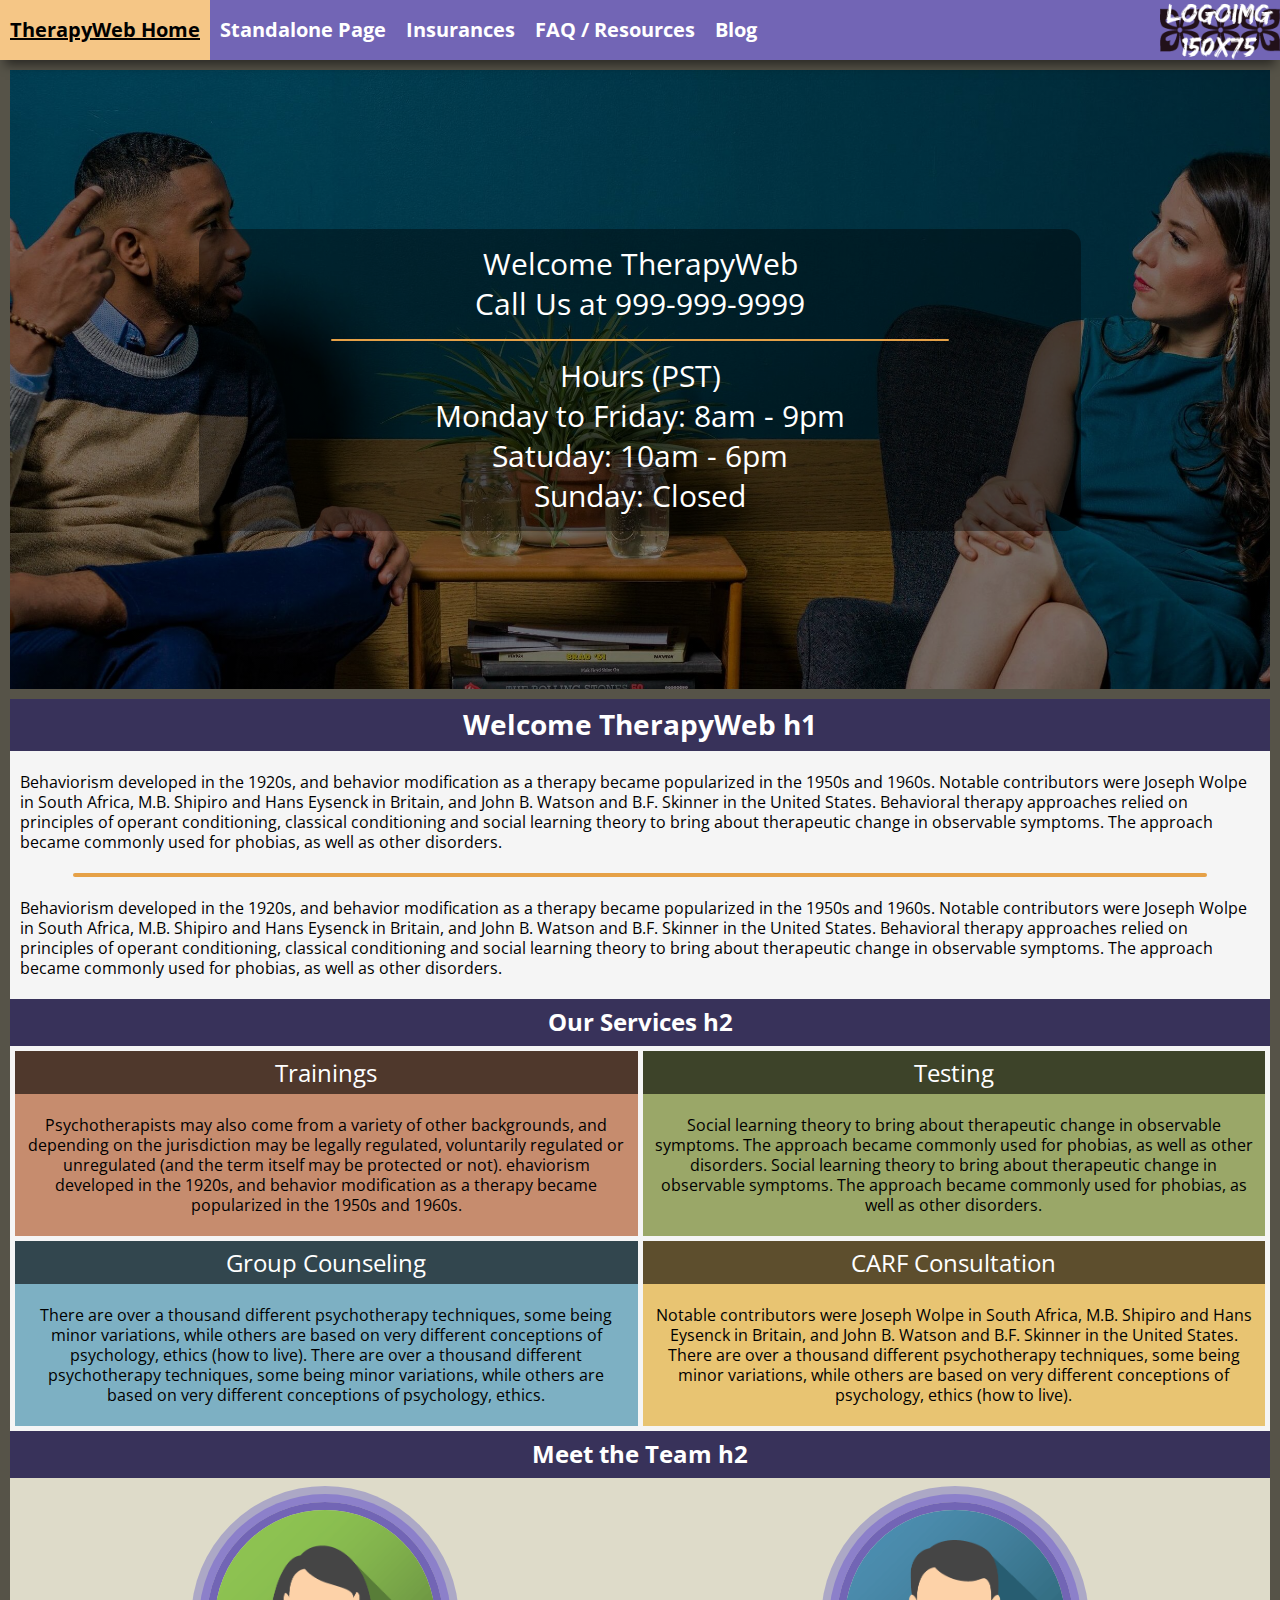
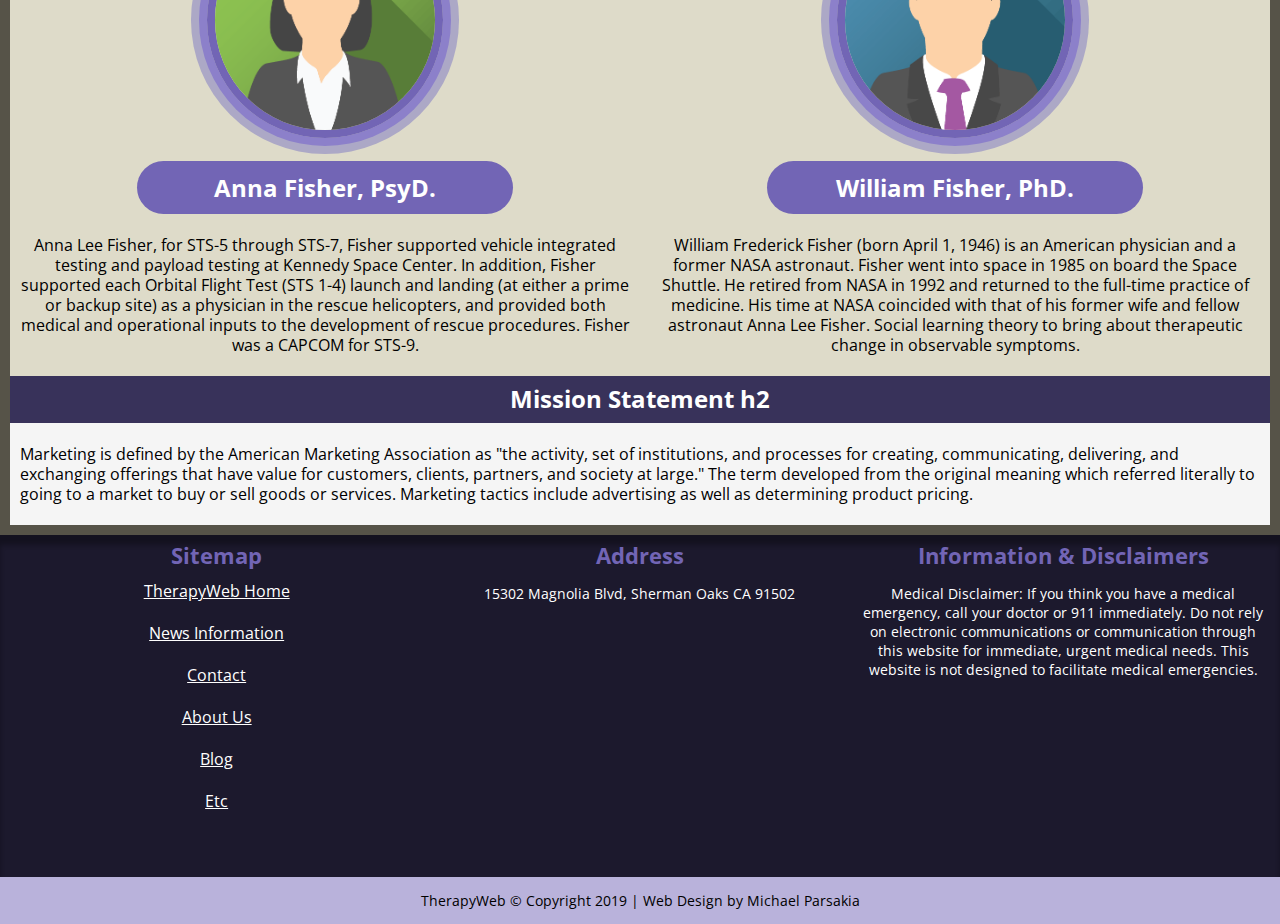
==== commit 2e386586: "mostly css refactoring, deleted some stuff" ====
--- a/index.html
+++ b/index.html
@@ -52,23 +52,26 @@
             <div class="wmaintxt">
                 <span class="mainlabel"><h1>Welcome TherapyWeb h1</h1></span>
 				<p>Behaviorism developed in the 1920s, and behavior modification as a therapy became popularized in the 1950s and 1960s. Notable contributors were Joseph Wolpe in South Africa, M.B. Shipiro and Hans Eysenck in Britain, and John B. Watson and B.F. Skinner in the United States. Behavioral therapy approaches relied on principles of operant conditioning, classical conditioning and social learning theory to bring about therapeutic change in observable symptoms. The approach became commonly used for phobias, as well as other disorders.</p>
+                <hr>
+                				<p>Behaviorism developed in the 1920s, and behavior modification as a therapy became popularized in the 1950s and 1960s. Notable contributors were Joseph Wolpe in South Africa, M.B. Shipiro and Hans Eysenck in Britain, and John B. Watson and B.F. Skinner in the United States. Behavioral therapy approaches relied on principles of operant conditioning, classical conditioning and social learning theory to bring about therapeutic change in observable symptoms. The approach became commonly used for phobias, as well as other disorders.</p>
+
                 <span class="mainlabel"><h2>Our Services h2</h2></span>
                 <div class="maingrid">
-                    <div class="one"><span class="label">Trainings</span><p>Psychotherapists may also come from a variety of other backgrounds, and depending on the jurisdiction may be legally regulated, voluntarily regulated or unregulated (and the term itself may be protected or not).</p></div>
-                    <div class="two"><span class="label">Testing</span><p>Social learning theory to bring about therapeutic change in observable symptoms. The approach became commonly used for phobias, as well as other disorders.</p></div>
-                    <div class="three"><span class="label">Group Counseling</span><p>There are over a thousand different psychotherapy techniques, some being minor variations, while others are based on very different conceptions of psychology, ethics (how to live). </p></div>
-                    <div class="four"><span class="label">CARF Consultation</span><p> Notable contributors were Joseph Wolpe in South Africa, M.B. Shipiro and Hans Eysenck in Britain, and John B. Watson and B.F. Skinner in the United States.</p></div>
+                    <div class="one"><span class="label">Trainings</span><p>Psychotherapists may also come from a variety of other backgrounds, and depending on the jurisdiction may be legally regulated, voluntarily regulated or unregulated (and the term itself may be protected or not). ehaviorism developed in the 1920s, and behavior modification as a therapy became popularized in the 1950s and 1960s.</p></div>
+                    <div class="two"><span class="label">Testing</span><p>Social learning theory to bring about therapeutic change in observable symptoms. The approach became commonly used for phobias, as well as other disorders. Social learning theory to bring about therapeutic change in observable symptoms. The approach became commonly used for phobias, as well as other disorders.</p></div>
+                    <div class="three"><span class="label">Group Counseling</span><p>There are over a thousand different psychotherapy techniques, some being minor variations, while others are based on very different conceptions of psychology, ethics (how to live). There are over a thousand different psychotherapy techniques, some being minor variations, while others are based on very different conceptions of psychology, ethics.</p></div>
+                    <div class="four"><span class="label">CARF Consultation</span><p> Notable contributors were Joseph Wolpe in South Africa, M.B. Shipiro and Hans Eysenck in Britain, and John B. Watson and B.F. Skinner in the United States. There are over a thousand different psychotherapy techniques, some being minor variations, while others are based on very different conceptions of psychology, ethics (how to live).</p></div>
                 </div>
                 <span class="mainlabel"><h2>Meet the Team h2</h2></span>
                 <div class="teamgrid">
                     <div class="picleft">
                         <div class="pfpcont"><img src="photos/img_avatar2.png"/></div>
-                        <span class="pfpspan">Anna Fisher</span>
+                        <span class="pfpspan">Anna Fisher, PsyD.</span>
                         <p>Anna Lee Fisher, for STS-5 through STS-7, Fisher supported vehicle integrated testing and payload testing at Kennedy Space Center. In addition, Fisher supported each Orbital Flight Test (STS 1-4) launch and landing (at either a prime or backup site) as a physician in the rescue helicopters, and provided both medical and operational inputs to the development of rescue procedures. Fisher was a CAPCOM for STS-9.</p>
                     </div>
                     <div class="picright">
                         <div class="pfpcont"><img src="photos/img_avatar.png"/></div>
-                        <span class="pfpspan">William Fisher</span>
+                        <span class="pfpspan">William Fisher, PhD.</span>
                         <p>William Frederick Fisher (born April 1, 1946) is an American physician and a former NASA astronaut. Fisher went into space in 1985 on board the Space Shuttle. He retired from NASA in 1992  and returned to the full-time practice of medicine. His time at NASA coincided with that of his former wife and fellow astronaut Anna Lee Fisher. Social learning theory to bring about therapeutic change in observable symptoms. </p>
                     </div>
                 </div>
--- a/css/main.css
+++ b/css/main.css
@@ -1,7 +1,30 @@
 /* TherapyWeb CSS - Michael Parsakia */
 
+/* uncomment below for debug mode */
+
+/*
+    * {
+      background: #000 !important;
+      color: #0f0 !important;
+      outline: solid #f00 1px !important;
+    }
+*/
+
+
 html {
-    background-color: #cdcdcd;
+    background-color: #302E28;
+}
+
+body {
+    background-color: #302E28;
+    font-family: 'Open Sans', sans-serif;
+    
+/* width, height, margin, padding, overflow-x: edge scrollbar fix... all are required! (this code was also in html, put it back if it breaks without it) */
+    width: 100%;
+    height: 100%;
+    margin: 0px;
+    padding: 0px;
+    overflow-x: hidden; 
 }
 
 a {
@@ -10,12 +33,6 @@
     text-decoration: none;
 }
 
-body {
-    margin: 0 auto;
-    background-color: #cdcdcd;
-    font-family: 'Open Sans', sans-serif;
-}
-
 /* changes highlight color, WebKit/Blink Browsers, Gecko Browsers */
 ::selection {
   background: #f5c686; 
@@ -25,21 +42,15 @@
   background: #f5c686; 
 }
 
-/* on mobile / small window stretch page out */
-@media screen and (max-width: 800px) {
-    body {
-        max-width: 100vw;
-    }
-}
 
 /*  WideWrapper CSS - Wraps "Main" */
 .widewrapper {    
     display: flex;
-    flex-direction: column;     /* flex and direction or it fxs up */
+    flex-direction: column;     /* display flex and flex-dir requied or code breaks */
     min-height: 100vh;          /* stretch body to bottom before footer */
-    max-width: 1300px;          /* scales hero image, also offsets navbar! keep in mind if you change this value to update others! */
-    background-color: #998FCA;
-    margin: 0 auto;
+    max-width: 1300px;          /* scales hero image & also offsets navbar! keep in mind if you change this value to update others! */
+    margin: 0 auto;
+    background-color:  #565348;
     padding: 0px 5px 0px 5px;   /* extra "trim" on the sides wrapping main*/
 }
 
@@ -70,13 +81,12 @@
     position: absolute;
     text-align: center;
     background: rgba(0, 0, 0, 0.4);
-    box-shadow: 0 0 12px 8px rgba(0,0,0,0.4); /* blur box soft edges match bg color */
-    border-radius: 4px;
+    border-radius: 16px;
     color: #ffffff;
     top: 50%;
     left: 50%;
     transform: translate(-50%, -50%);
-    width: 80%;       /* width & height of the shadowbox */
+    width: 70%;       /* width of shadowbox, height determined by amount of text, keep it short! */
     font-size: 30px;
     line-height: 10px;
 }
@@ -84,10 +94,11 @@
 /* hr style for the rules inside the shadowbox */
 .herotxt hr {
     border:none;
-    height: 1px;
-    color: #ffffff;
-    background-color: #ffffff;
-    width: 75%;   
+    height: 2px;
+    color: #ffffff;
+    background-color: #e6a147;
+    width: 70%;   
+    border-radius: 2px;
 }
 
 /* Scaling font for shadowbox resizing */
@@ -124,7 +135,7 @@
 
 @media screen and (max-width: 450px) {
         .herocontainer {
-        overflow: scroll; /* scroll overflow the text & shadowbox in case of an old phone visiting site... */
+        overflow: scroll;    /* scroll overflow the text & shadowbox in case of an old phone visiting site... */
     }
 }
 
@@ -135,7 +146,7 @@
 }
 
 
-/* header for pages that are NOT the homepage with hero image */
+/* purple header h1 for standalone pages */
 .wideheader {
     padding: 15px;
     margin: 10px 5px 5px 5px;
@@ -146,27 +157,27 @@
 
 .wideheader h1 {
     color: #ffffff;
-    font-size: 32px; 
+    font-size: 30px; 
     margin: 0 auto;
 }
 
 
 /* widemain CSS - inner container of widerwapper & used on one-off pages and homepage */
 .widemain {
-    font-size: 18px;
+    font-size: 16px;
     margin: 5px 5px 10px 5px;       /* for some reason bottom needs double PX before footer (TRBL) */
     background-color: #f5f5f5;
     flex: 1;                        /* stretches the container to the footer */
 }
 
-/* we don't have any hr's yet but if we do we will use this, sofar we use .mainlabel below */
+/* horizontal rule styles inside widemain, if needed to use them */
 .widemain hr {
     border: none;
-    height: 2px;
-    color: #7265b5;
-    background-color: #7265b5;
-    margin-top:5px;
-    margin-bottom:5px;
+    height: 4px;
+    width: 90%;
+    color: #e6a147;
+    background-color: #e6a147;
+    border-radius: 2px;
 }
 
 /* SPANNED h1 and h2 tags, used in the "span" tags for the "headings" (purple lines) */
@@ -174,20 +185,18 @@
     padding: 6px 0px 8px 0px;
     color: #ffffff;
     background: #38325a;
-    border-radius: 0px;
-    text-align: center;
-    margin: 0 auto;
-    font-size: 32px;
+    text-align: center;
+    margin: 0 auto;
+    font-size: 28px;
 }
 
 .mainlabel h2 {
     padding: 6px 0px 8px 0px;
     color: #ffffff;
     background: #38325a;
-    border-radius: 0px;
-    text-align: center;
-    margin: 0 auto;
-    font-size: 26px;
+    text-align: center;
+    margin: 0 auto;
+    font-size: 24px;
 }
 
 /* span labels for the standalone pages */
@@ -195,52 +204,32 @@
     padding: 6px 0px 8px 0px;
     color: #38325a;
     background: #38325a;
-    border-radius: 0px;
-    text-align: center;
-    margin: 0 auto;
-    font-size: 32px;
+    text-align: center;
+    margin: 0 auto;
+    font-size: 28px;
 }
 
 .altlabel h2 {
     padding: 6px 0px 8px 0px;
     color: #38325a;
     background: #fad8aa;
-    border-radius: 0px;
-    text-align: center;
-    margin: 0 auto;
-    font-size: 26px;
-}
-
-
-/* If you need regular h-tags (unspanned) code them in here (most likely inside wmaintxt) */
-
+    text-align: center;
+    margin: 0 auto;
+    font-size: 24px;
+}
+
+/* If you need regular h-tags (unspanned) code them in here (most likely inside wmaintxt, i.e. wmaintxt h1) */
 
 /* --- Most content is wrapped inside wmaintxt --- */
 .wmaintxt {
-    
-}
-
-/* PurpleBanner Spanned edge to edge, but this currently affects <p> tags in the grids! */
+}
+
+/* PurpleBanner Spanned edge to edge, but this currently affects <p> tags in the maingrid! */
 .wmaintxt p {
-    padding: 10px;  
-    line-height: 130%;
+    padding: 5px 10px 5px 10px;  
+    line-height: 125%;
     color: #000000;
 }
-
-
-/* mobile overrides wmaintxt */
-@media screen and (max-width: 700px) {
-    .wmaintxt {
-
-    }
-    
-    .wmaintxt p {
-    padding: 10px;  
-    line-height: 130%;
-    color: #000000;
-    }
-}
-
 
 /* Navbar CSS and JS Styling */
 .navwrap {
@@ -270,42 +259,46 @@
     font-size: 20px;   
     font-weight: bold;
     color: #ffffff;
-    line-height: 75px;      /* line-height of the logo's tall value */
-}
-
-.navlogo {
-    float:right;
-    max-height: 75px;       /* most likely not neccesary if logo is == 150x75 */
-}
-
+    line-height: 60px;      /* line-height clamped in .navlogo - max-height of image below must match here */
+}
 
 .topnav a:hover {
     background-color: #f5c686;
-    color: black;
+    color: #000000;
+    text-decoration: underline;
+}
+
+.navlogo {
+    float: right;
+    max-height: 60px;       /* this must match .topnav a line-height value! clamps the logo! */
 }
 
 /* override the text to black on first button */
 #topact {
-    color:#000000; 
+    color: #000000; 
 }
 
 .active {
     background-color: rgba(255, 255, 255, 0.5);
-    color: black;
+    color: #000000;
 }
 
 .topnav .icon {
     display: none;
 }
 
+.topnav .icon:hover {
+    text-decoration: none;
+}
+
     
-/*
-navbar breakpoints for scaling below, fix later.
-some of the text will wrap and the navbar will take up 2x the space
-also the logo needs to scale down or be hidden completely
-this navbar size is smaller than full-size but not the sandwich-iphone menu one
-
-@media screen and (max-width: 1000px) {
+/*Navbar breakpoints for scaling below, you should fix this up 
+pre-launch, we need to know how many links are in there for the breakpoint!
+Some of the text will wrap and the navbar will take up 2x the space
+also the logo needs to scale down or be hidden completely, or perhaps rearranged somewhere (floated/positioned elsewhere?)
+this navbar size is smaller than full-size but not the sandwich-iphone menu one */
+
+/*@media screen and (max-width: 1000px) {
     .navlogo {
         display: none;
     }
@@ -314,19 +307,18 @@
         padding: 0px 10px;
     }
 }
-    
-*/
-
-
-/* navbar changes when on mobile or resize */
+    */
+
+
+/* navbar changes when on mobile */
 @media screen and (max-width: 700px) {
 
     .navlogo {
-        display: none; /* hide the logo for now, maybe we can get this to show nicely somehow later */
+        display: none;      /* hide the logo for now, maybe we can get this to show nicely somehow later */
     }
     
     .topnav a {
-        line-height: 65px;
+        line-height: 60px;
     }
     
     .topnav a:not(:first-child) {
@@ -338,7 +330,7 @@
         display: block;
         background-color: rgba(0,0,0,0.5);   
         color: #ffffff;
-        padding: 0 28px;
+        padding: 0px 26px;
         font-size: 32px;
   }
     
@@ -368,7 +360,6 @@
 /* copyright area footer & remember the <p> overrides, .copyrt wraps the grid's rules !! */
 .copyrt {
     background-color: #1c192d;
-    padding: 5px 0px 5px 0px;
     -moz-box-shadow: 0px 10px 5px rgba(0,0,0,0.3) inset;
     -webkit-box-shadow: 0px 10px 5px rgba(0,0,0,0.3) inset;
     box-shadow: 0px 10px 5px rgba(0,0,0,0.3) inset;
@@ -388,22 +379,21 @@
 
 /* the 3 div grid in the footer left mid right */
 .footgrid {
-  display: grid;
-  word-wrap: break-word;
-  grid-gap: 5px;
-  grid-template-columns: 1fr 1fr 1fr;
-  grid-template-rows: 1fr;
-  grid-template-areas: "footleft footmid footrt";
+    display: grid;
+    word-wrap: break-word;
+    grid-gap: 10px;
+    padding: 0px 10px 10px 10px;
+    grid-template-columns: 1fr 1fr 1fr;
+    grid-template-rows: 1fr;
+    grid-template-areas: "footleft footmid footrt";
 }
 
 .footleft { 
     grid-area: footleft; 
-
 }
 
 .footmid {
     grid-area: footmid;
-
 }
 
 .footrt { 
@@ -415,6 +405,9 @@
 @media screen and (max-width: 800px) {
     .footgrid {
     display: grid;
+    padding: 10px;
+    grid-gap: 5px;
+    word-wrap: break-word;
     grid-template-columns: auto;
     grid-template-rows: auto;    
     grid-template-areas:"footleft" 
@@ -424,24 +417,22 @@
 }
 
 
-
 /* ----- Specific CSS Rules Begin ----- */
 
+/* labels on the main grid (the shaded area, ie: "trainings")*/
 .label {
     display: block;
-    background: rgba(0,0,0,0.5);
-    color: #ffffff;
-    font-size: 26px;
+    background: rgba(0,0,0,0.6);
+    color: #ffffff;
+    font-size: 24px;
     padding: 5px;
 }
 
 /* 2 x 2 Grid on Homepage for Content */
 .maingrid {
     display: grid;
-    
-    padding: 5px 0px;
+    padding: 5px;
     grid-gap: 5px;
-    
     word-wrap: break-word;
     grid-template-columns: 1fr 1fr;
     grid-template-rows: 1fr 1fr;
@@ -451,33 +442,29 @@
 
 .one {
     grid-area: one;
-    background-color: #c16464;
-    text-align: center;
-    font-size: 18px;
-    color: #000000;    
+    background-color: #c68c6e;
+    text-align: center;
+    color: #000000;
 }
 
 .two {
     grid-area: two;
-    background-color: #54a37f;
-    text-align: center;
-    font-size: 18px;
+    background-color: #9aa768;
+    text-align: center;
     color: #000000;
 }
 
 .three {
     grid-area: three;
-    background-color: #627cad;
-    text-align: center;
-    font-size: 18px;
+    background-color: #7db0c3;
+    text-align: center;
     color: #000000;
 }
 
 .four {
     grid-area: four;
-    background-color: #f2c282;
-    text-align: center;
-    font-size: 18px;
+    background-color: #e8c472;
+    text-align: center;
     color: #000000;
 }
 
@@ -496,24 +483,24 @@
 
 /* Meet the Team Grid */
 .teamgrid {
-  display: grid;
-  grid-gap: 0px;
-  word-wrap: break-word;
-  grid-template-columns: 1fr 1fr;
-  grid-template-rows: 1fr;
-  grid-template-areas: "picleft picright";
+    display: grid;
+    grid-gap: 0px;
+    word-wrap: break-word;
+    grid-template-columns: 1fr 1fr;
+    grid-template-rows: 1fr;
+    grid-template-areas: "picleft picright";
 }
 
 .picleft { 
     grid-area: picleft;
     text-align: center;
-    background-color: #fad8aa;
+    background-color: #dedbc9;
 }
 
 .picright { 
     grid-area: picright;   
     text-align: center;
-    background-color: #fad8aa;
+    background-color: #dedbc9;
 
 }
 
@@ -530,17 +517,17 @@
 
 /* Meet the Team photos CSS */
 .pfpcont {
-   padding-top: 24px;
-   text-align: center;
-   margin: 0 auto;
-   padding-bottom: 18px;
+    padding-top: 24px;
+    text-align: center;
+    margin: 0 auto;
+    padding-bottom: 18px;
 }
 
 .pfpcont img {
-  border-radius: 50%;
-  max-width: 35%;
-  border: 8px solid #7265b5;
-  box-shadow:0 0 0 8px hsl(0, 0%, 65%),  0 0 0 16px hsl(0, 0%, 85%);
+    border-radius: 50%;
+    max-width: 35%;
+    border: 8px solid #7265b5;
+    box-shadow: 0 0 0 8px #8c80ca, 0 0 0 16px #aca8c6;
 }
 
 .pfpspan {
@@ -565,11 +552,11 @@
 
 
 .footmap a {
-  display: block;
-  color: #ffffff;
-  text-align: center;
-  padding: 10px 0px 10px 0px;
-  text-decoration: underline;
+    display: block;
+    color: #ffffff;
+    text-align: center;
+    padding: 10px 0px 10px 0px;
+    text-decoration: underline;
 }
 
 .footmap a:hover {
@@ -579,12 +566,12 @@
 
 /* spanned "labels" within the footer */
 .footspan {
-  display: block;
-  color: #7265b5;
-  text-align: center;
-  font-size: 22px;
-  font-weight: bold;
-  margin: 5px 0px 0px 0px;
+    display: block;
+    color: #7265b5;
+    text-align: center;
+    font-size: 22px;
+    font-weight: bold;
+    margin: 5px 0px 0px 0px;
 }
 
 .endcopyrt {
@@ -600,10 +587,10 @@
 
 /* standalone page grid (2fr left txt & 1fr right for imgs) */
 .standgrid {
-  display: grid;
-  grid-template-columns: 2fr 1fr;
-  grid-template-rows: 1fr;
-  grid-template-areas: "standleft standright";
+    display: grid;
+    grid-template-columns: 2fr 1fr;
+    grid-template-rows: 1fr;
+    grid-template-areas: "standleft standright";
 }
 
 .standleft { 
@@ -712,4 +699,16 @@
 
 On the one two three four divs, bottom rounding only:
 border-radius: 0px 0px 10px 10px;
+
+
+debug css ghost elements (that dumb edge bar)
+https://stackoverflow.com/questions/4617872/white-space-showing-up-on-right-side-of-page-when-background-image-should-extend
+
+* {
+  background: #000 !important;
+  color: #0f0 !important;
+  outline: solid #f00 1px !important;
+}
+
+
 */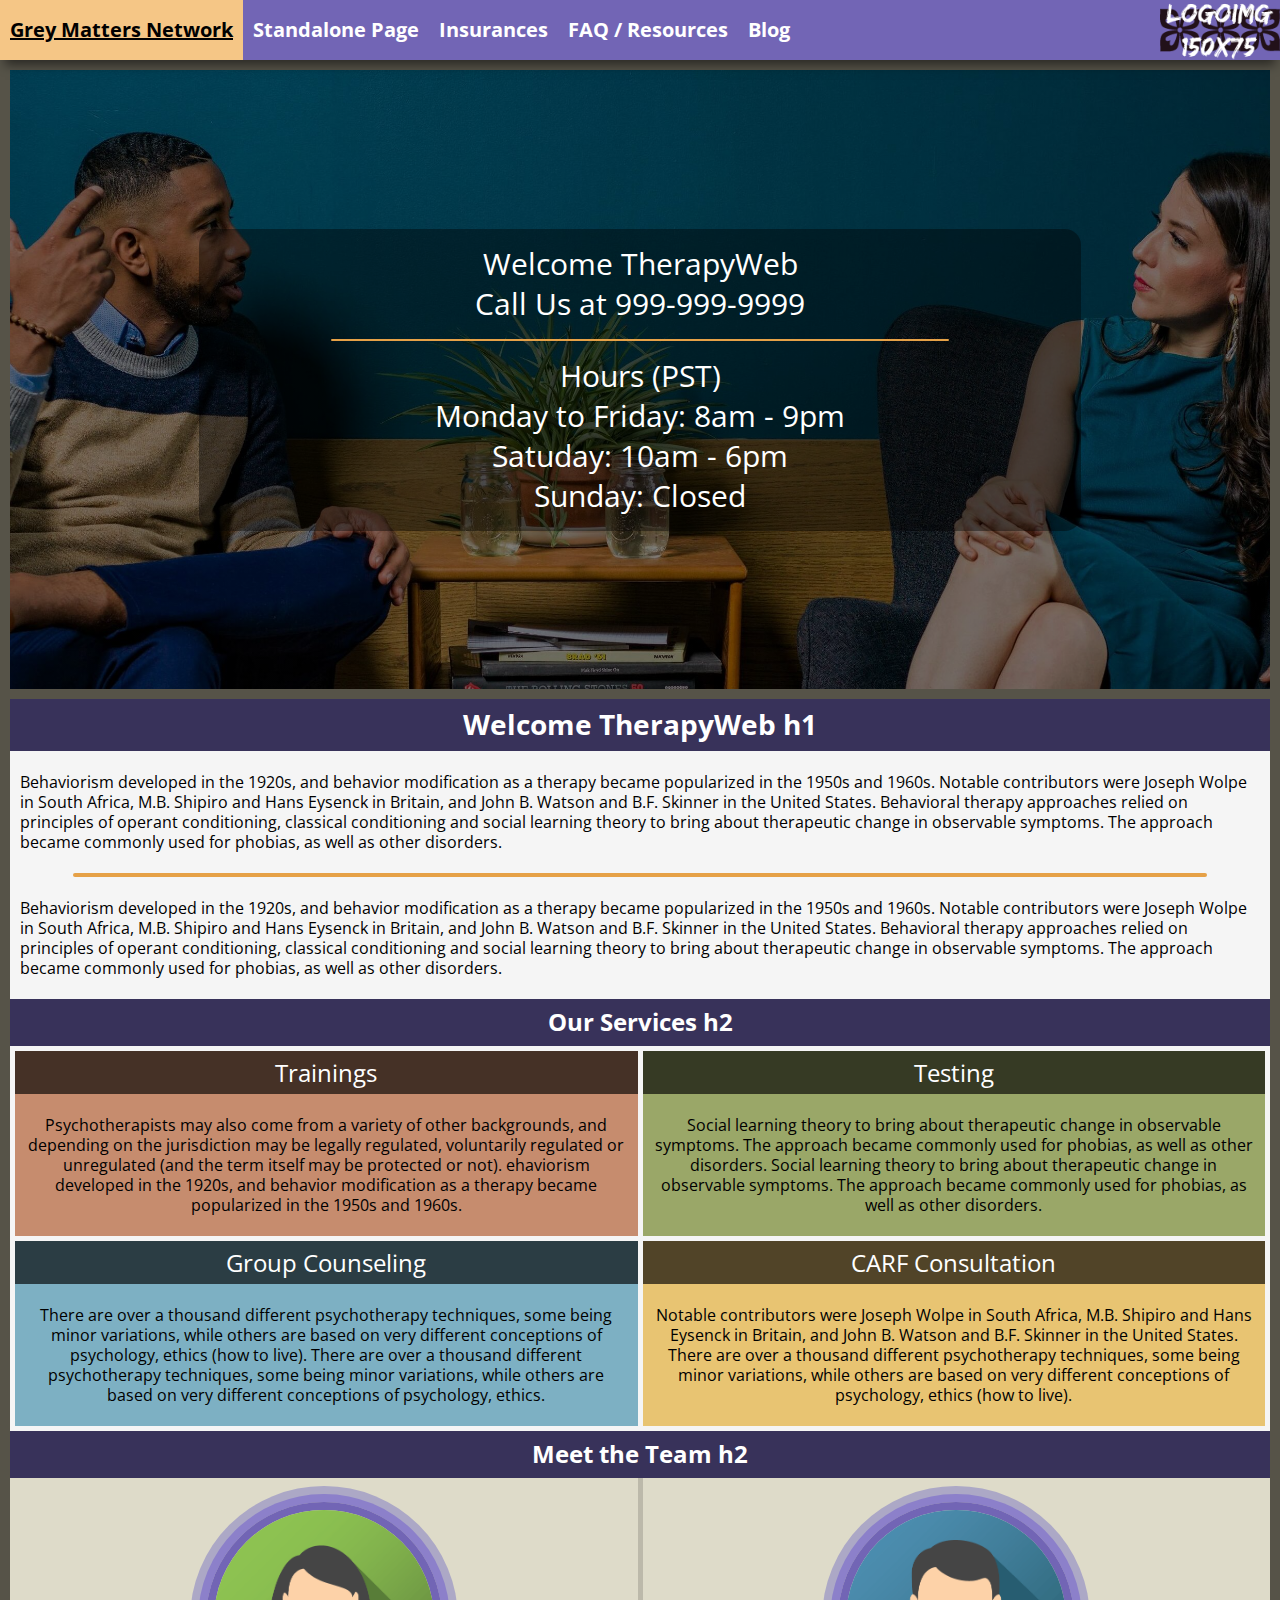
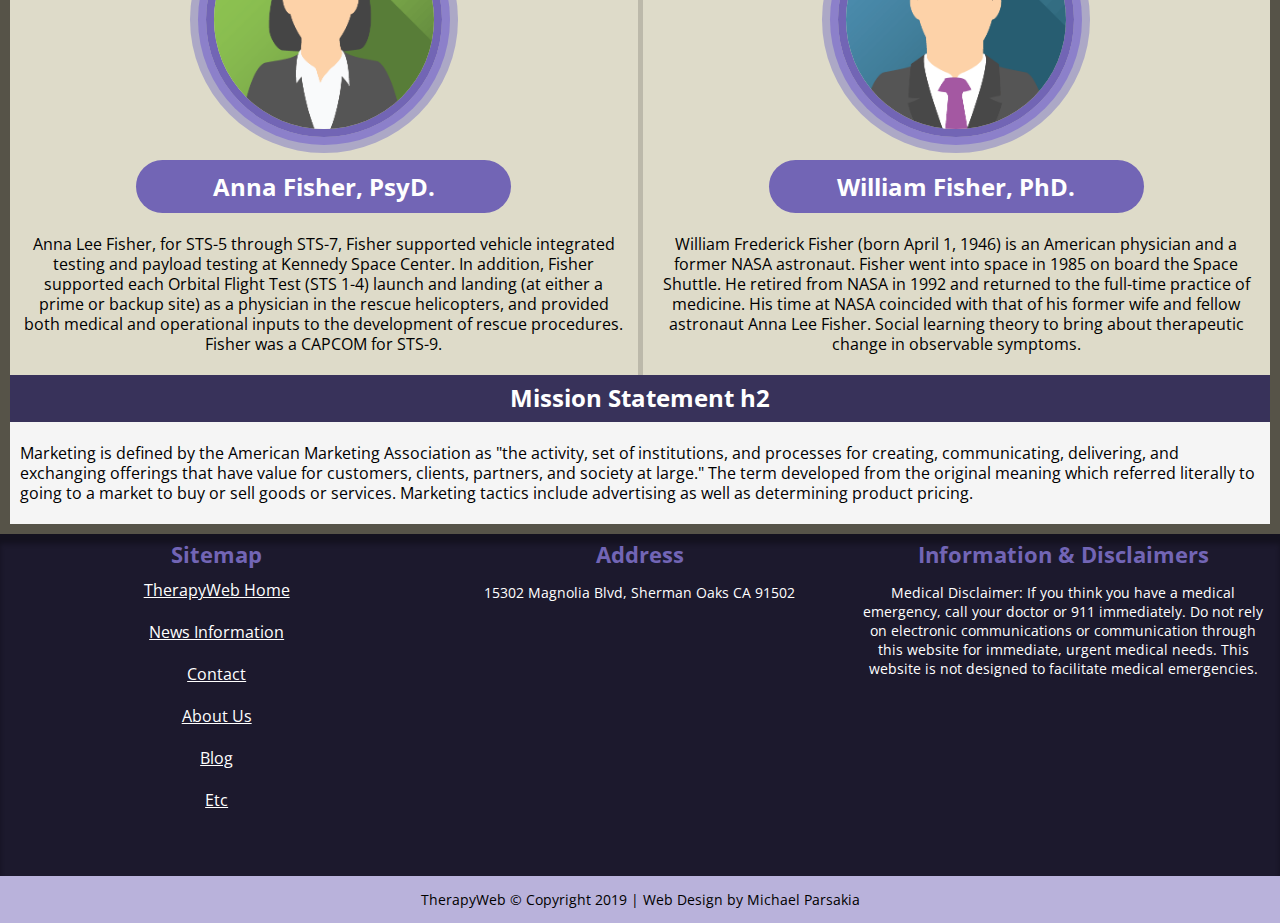
==== commit dcdb7b68: "minor update" ====
--- a/index.html
+++ b/index.html
@@ -24,7 +24,7 @@
     
     <nav class="navwrap">
         <div class="topnav" id="navbar">
-            <a href="index.html" class="active" id="topact">TherapyWeb Home</a>
+            <a href="index.html" class="active" id="topact">Grey Matters Network</a>
             <a href="standalone.html">Standalone Page</a>
             <a href="#">Insurances</a>
             <a href="#">FAQ / Resources</a>
--- a/css/main.css
+++ b/css/main.css
@@ -7,8 +7,7 @@
       background: #000 !important;
       color: #0f0 !important;
       outline: solid #f00 1px !important;
-    }
-*/
+    }*/
 
 
 html {
@@ -54,9 +53,11 @@
     padding: 0px 5px 0px 5px;   /* extra "trim" on the sides wrapping main*/
 }
 
+/*
 .widewrapper a, a:hover{
     text-decoration: none;
 }
+*/
 
 .widewrapper b {
     font-weight: bold;
@@ -324,6 +325,20 @@
     .topnav a:not(:first-child) {
         display: none;
   }
+    
+    /*
+    
+    For each page, that isn't the homepage, we will need to use nth-child to do the mobile rules.
+    This means that each page in the navbar needs to be relinked to a different css file.
+    If we do not, it will alway say "TherapyWeb Home" in the top left navbar on mobile.
+    Perhaps, we could additionally cut down on load times, by only importing the css rules affecting the page requested.
+    Keep this in mind when you are coding the html files.
+    
+        .topnav a:not(:nth-child(2)) {
+        display: none;
+        }
+    
+    */
 
     .topnav a.icon {
         float: right;
@@ -422,7 +437,7 @@
 /* labels on the main grid (the shaded area, ie: "trainings")*/
 .label {
     display: block;
-    background: rgba(0,0,0,0.6);
+    background: rgba(0,0,0,0.65);
     color: #ffffff;
     font-size: 24px;
     padding: 5px;
@@ -484,7 +499,11 @@
 /* Meet the Team Grid */
 .teamgrid {
     display: grid;
-    grid-gap: 0px;
+    
+    /* grid gap and bgcolor is the "line" separating the two*/
+    grid-gap: 5px;
+    background-color: #bcb9aa;
+    
     word-wrap: break-word;
     grid-template-columns: 1fr 1fr;
     grid-template-rows: 1fr;
@@ -531,13 +550,13 @@
 }
 
 .pfpspan {
+    display: block;
+    margin: 0 auto;
     padding: 10px 15px;
     font-size: 24px;
     color: #ffffff;
     background-color: #7265b5;
     border-radius: 50px;
-    display: block;
-    margin: 0 auto;
     width: 55%;
     font-weight: bold;
 }
@@ -597,16 +616,26 @@
     grid-area: standleft;
 }
 
+.standleft p {
+    
+}
+
 .standright { 
     grid-area: standright;
-    padding: 30px 15px 0px 15px;
+    padding: 20px 10px 10px 10px;
+}
+
+.standright p {
+    
 }
 
 .standright img {
+    display: block;
+    margin: 0 auto;
     max-width: 100%;
-    box-shadow: 0 0 10px 6px rgba(0,0,0,0.5);
-    margin: 5px 0px;
-}
+    box-shadow: 0px 0px 4px 4px rgba(0,0,0,0.4) ;
+}
+
 
 
 /* standalone grid mobile rearranged */
@@ -711,4 +740,6 @@
 }
 
 
+autoprefixer, maybe we run our css through it before upload? could increase browser support.... 
+https://autoprefixer.github.io/?source=post_page---------------------------
 */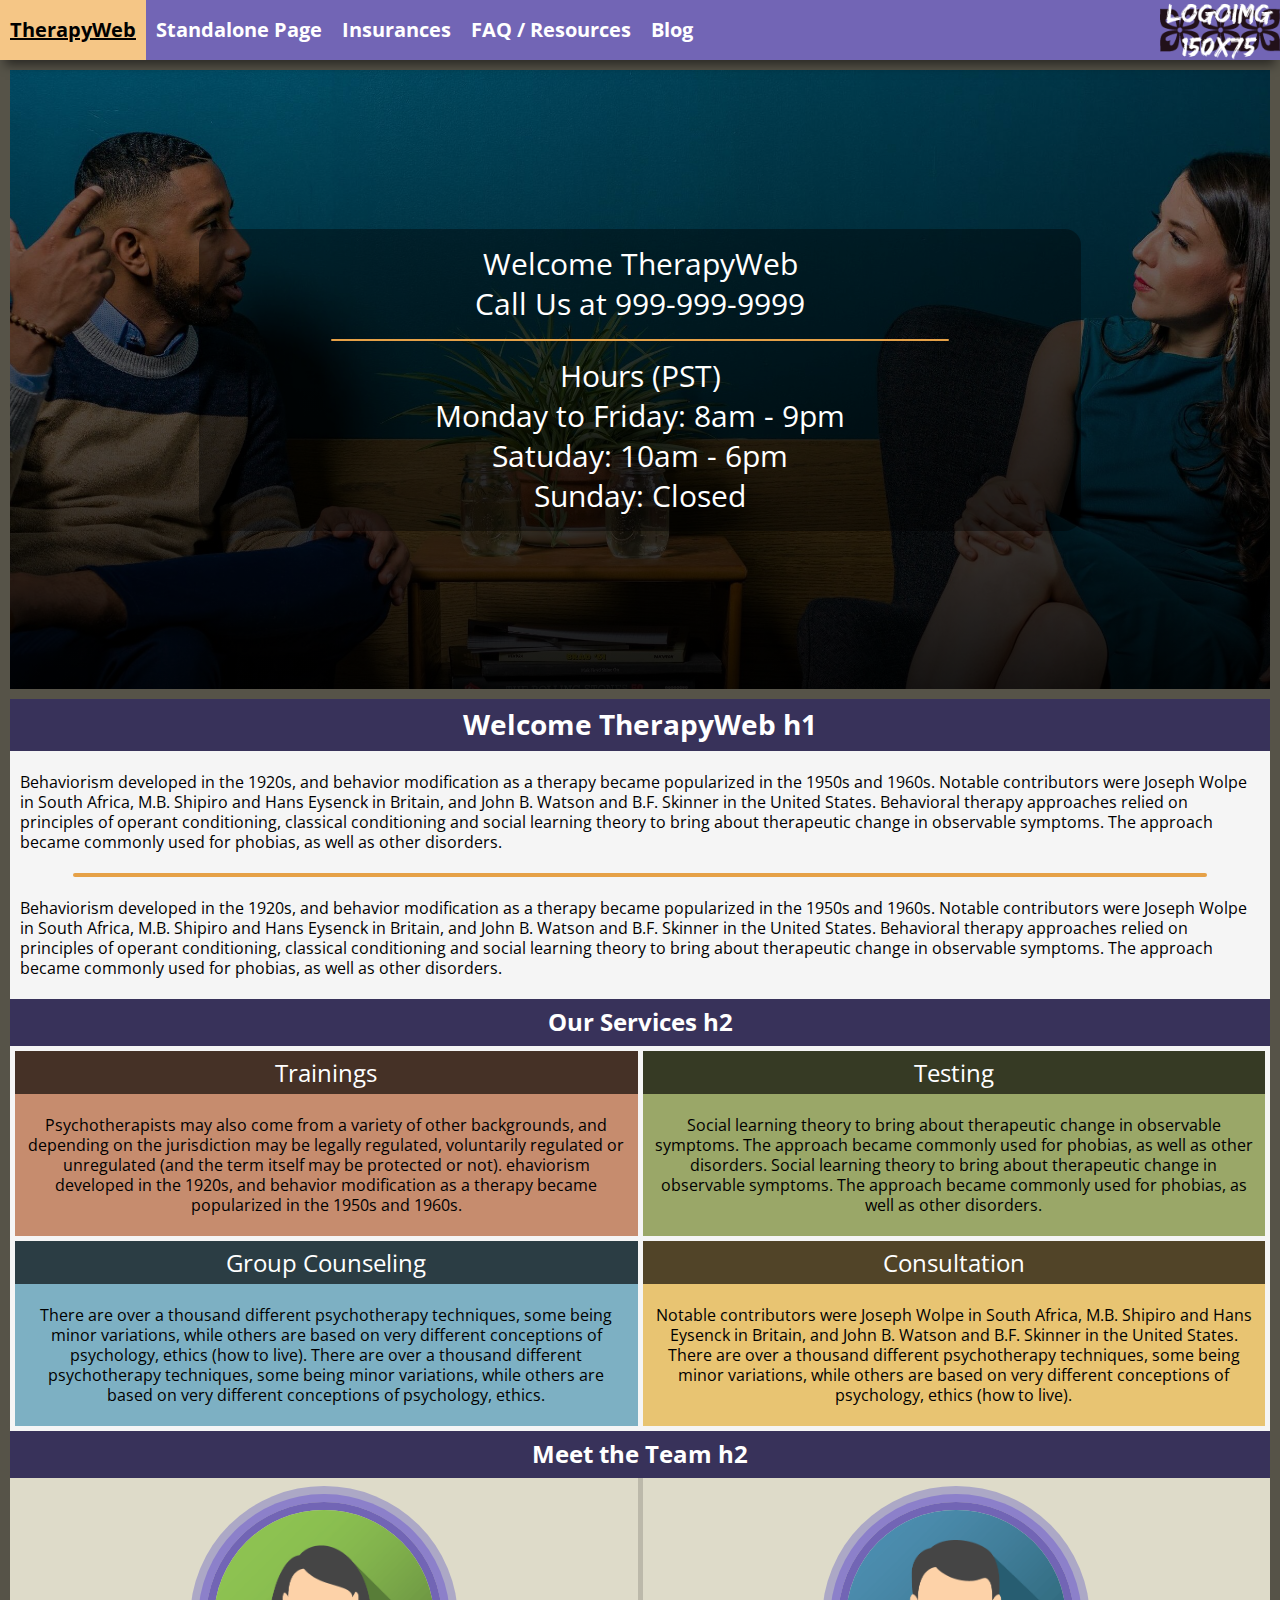
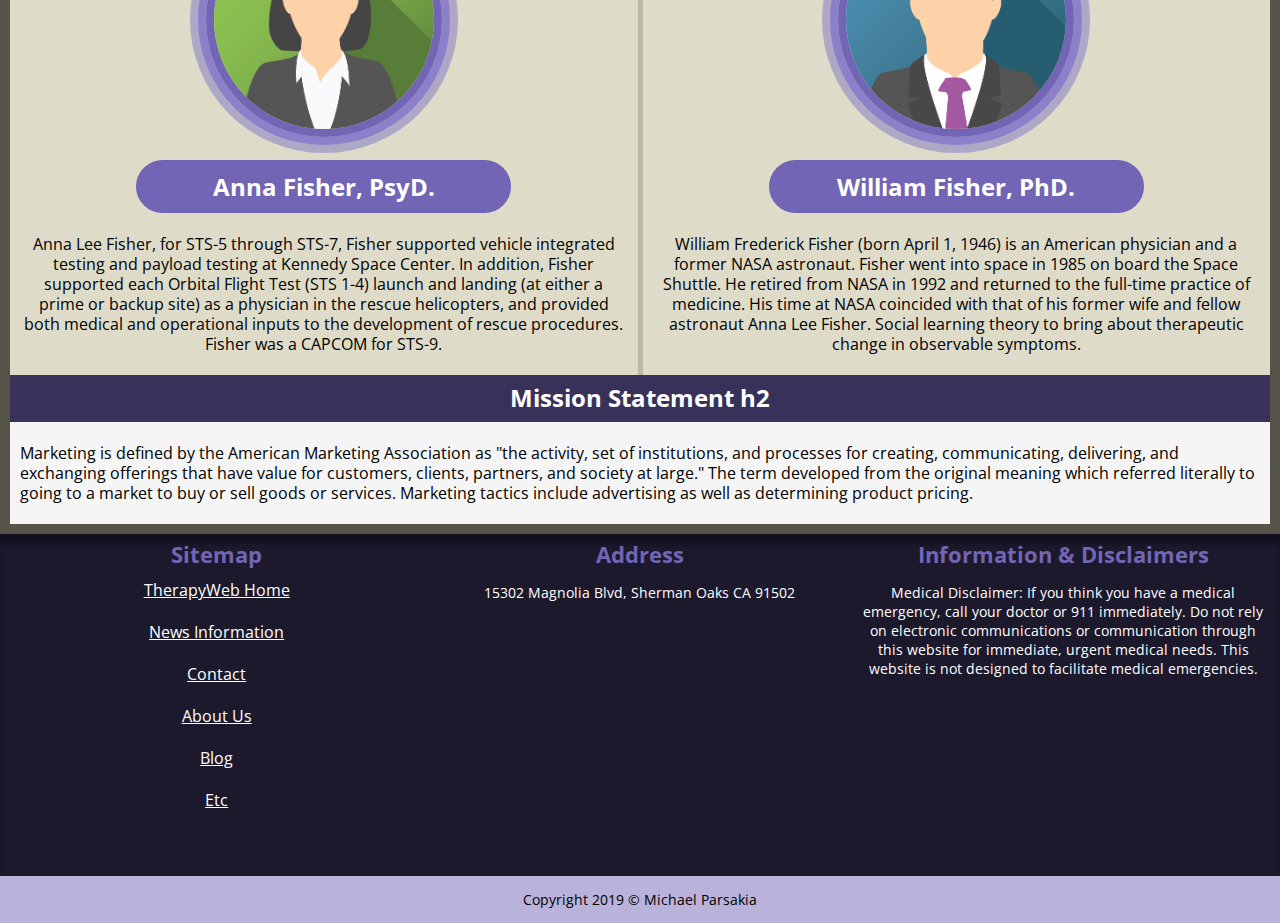
==== commit c5b25c46: "Minor changes, add readme.md" ====
--- a/index.html
+++ b/index.html
@@ -24,7 +24,7 @@
     
     <nav class="navwrap">
         <div class="topnav" id="navbar">
-            <a href="index.html" class="active" id="topact">Grey Matters Network</a>
+            <a href="index.html" class="active" id="topact">TherapyWeb</a>
             <a href="standalone.html">Standalone Page</a>
             <a href="#">Insurances</a>
             <a href="#">FAQ / Resources</a>
@@ -60,7 +60,7 @@
                     <div class="one"><span class="label">Trainings</span><p>Psychotherapists may also come from a variety of other backgrounds, and depending on the jurisdiction may be legally regulated, voluntarily regulated or unregulated (and the term itself may be protected or not). ehaviorism developed in the 1920s, and behavior modification as a therapy became popularized in the 1950s and 1960s.</p></div>
                     <div class="two"><span class="label">Testing</span><p>Social learning theory to bring about therapeutic change in observable symptoms. The approach became commonly used for phobias, as well as other disorders. Social learning theory to bring about therapeutic change in observable symptoms. The approach became commonly used for phobias, as well as other disorders.</p></div>
                     <div class="three"><span class="label">Group Counseling</span><p>There are over a thousand different psychotherapy techniques, some being minor variations, while others are based on very different conceptions of psychology, ethics (how to live). There are over a thousand different psychotherapy techniques, some being minor variations, while others are based on very different conceptions of psychology, ethics.</p></div>
-                    <div class="four"><span class="label">CARF Consultation</span><p> Notable contributors were Joseph Wolpe in South Africa, M.B. Shipiro and Hans Eysenck in Britain, and John B. Watson and B.F. Skinner in the United States. There are over a thousand different psychotherapy techniques, some being minor variations, while others are based on very different conceptions of psychology, ethics (how to live).</p></div>
+                    <div class="four"><span class="label">Consultation</span><p> Notable contributors were Joseph Wolpe in South Africa, M.B. Shipiro and Hans Eysenck in Britain, and John B. Watson and B.F. Skinner in the United States. There are over a thousand different psychotherapy techniques, some being minor variations, while others are based on very different conceptions of psychology, ethics (how to live).</p></div>
                 </div>
                 <span class="mainlabel"><h2>Meet the Team h2</h2></span>
                 <div class="teamgrid">
@@ -115,7 +115,7 @@
     </div>
     </footer>
     
-  <div class="endcopyrt"><p>TherapyWeb © Copyright 2019 | Web Design by Michael Parsakia</p></div>
+  <div class="endcopyrt"><p> Copyright 2019 © Michael Parsakia</p></div>
 
 
 </body>
--- a/css/main.css
+++ b/css/main.css
@@ -32,13 +32,13 @@
     text-decoration: none;
 }
 
-/* changes highlight color, WebKit/Blink Browsers, Gecko Browsers */
+/* changes highlight color, WebKit/Blink Browsers, Gecko Browsers  #f5c686 */
 ::selection {
-  background: #f5c686; 
+  background: #f08f8f; 
 }
 
 ::-moz-selection {
-  background: #f5c686; 
+  background: #f08f8f; 
 }
 
 
@@ -67,7 +67,7 @@
 .herocontainer {
     position: relative;
     margin: 10px 5px 5px 5px;
-    background-image: linear-gradient(rgba(0, 0, 0, 0.5), rgba(0, 0, 0, 0.5)), url('../photos/hero.jpg'); 
+    background-image: linear-gradient(rgba(0, 0, 0, 0.4), rgba(0, 0, 0, .9)), url('../photos/hero.jpg'); 
     background-size: auto 100%;
     background-position: center; 
     background-repeat: no-repeat;
@@ -739,7 +739,4 @@
   outline: solid #f00 1px !important;
 }
 
-
-autoprefixer, maybe we run our css through it before upload? could increase browser support.... 
-https://autoprefixer.github.io/?source=post_page---------------------------
 */